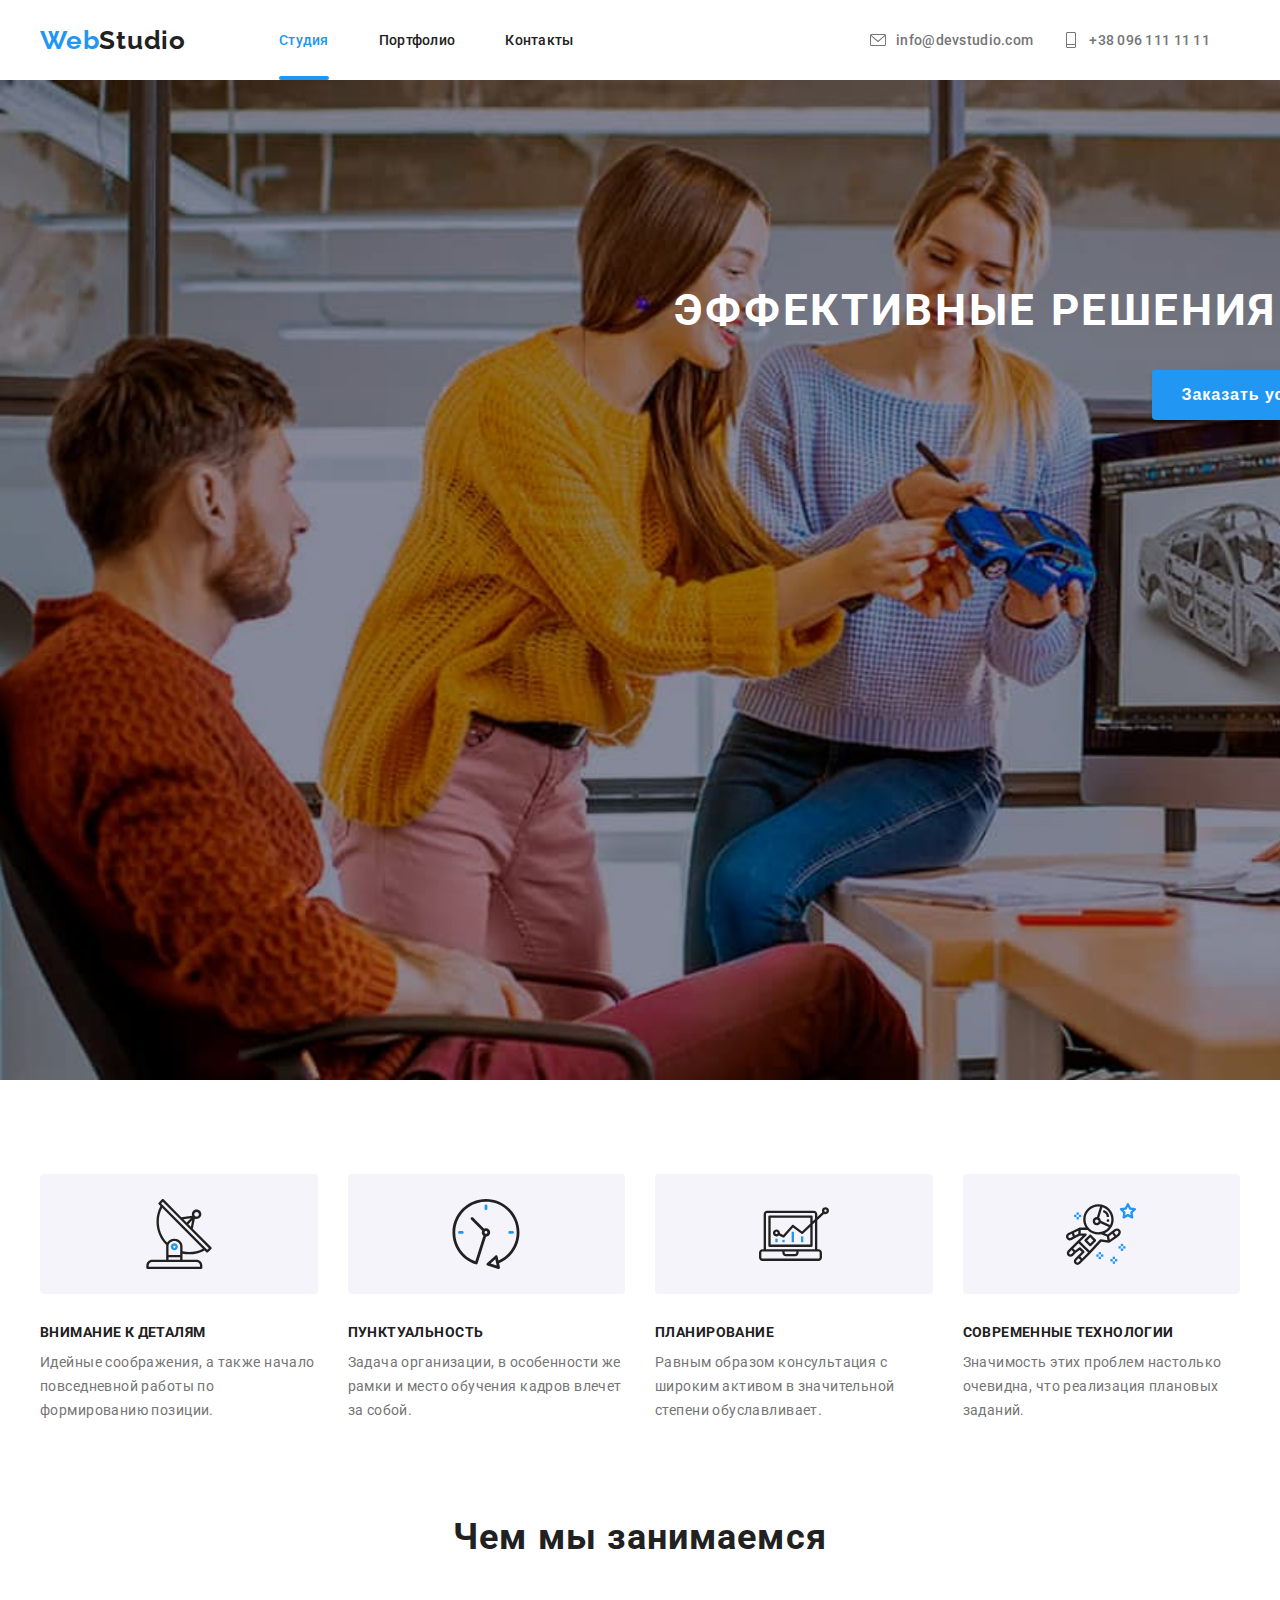
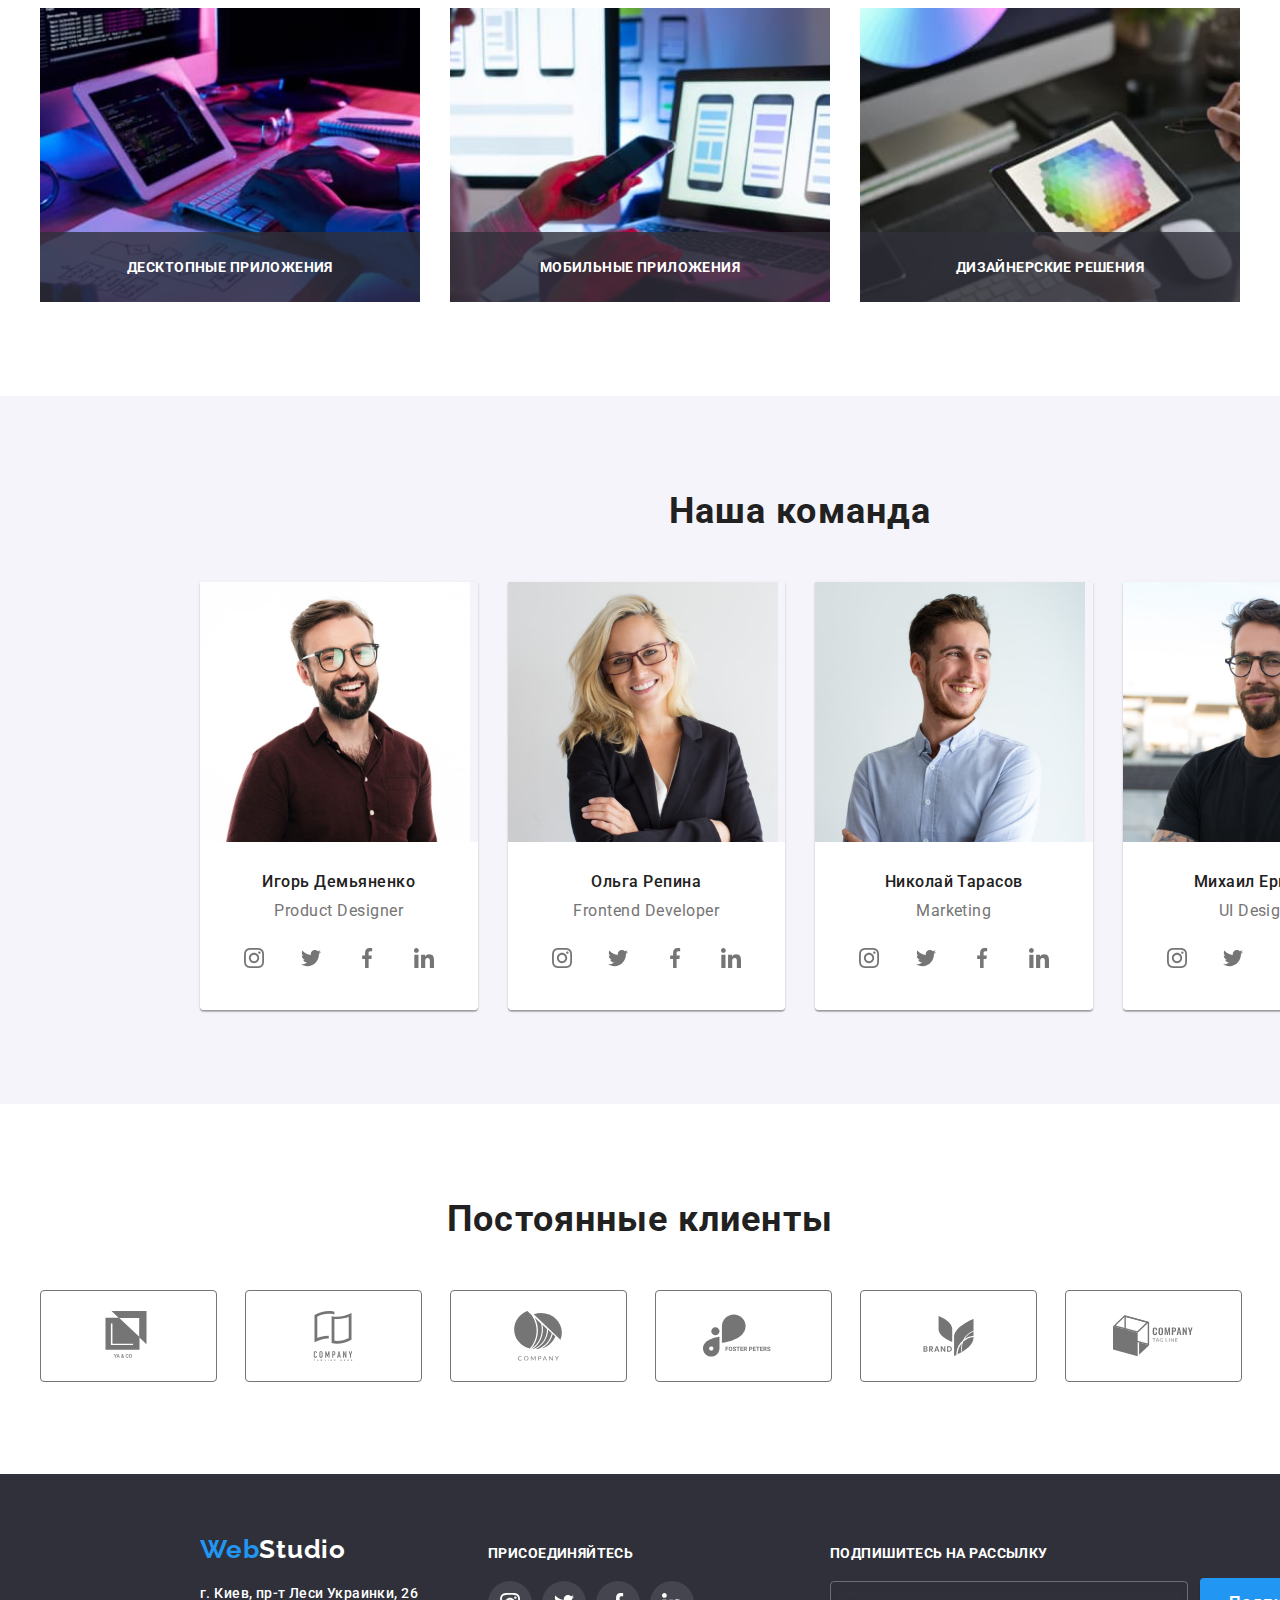
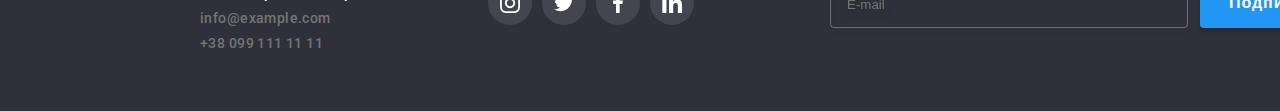
==== index.html @ b9c1fa86 "base" ====
<!DOCTYPE html>
<html lang="en">

<head>
    <meta charset="UTF-8">
    <meta name="viewport" content="width=device-width, initial-scale=1.0">
    <link rel="stylesheet" href="https://cdnjs.cloudflare.com/ajax/libs/modern-normalize/1.0.0/modern-normalize.min.css"
        integrity="sha512-ISS7cAi1PEhQ8jnbJpJZMd29NlhNj4AWYyLOSp2CE/CsHxTCu+r+t0D2yoJudVrd0/8fTVPUVDzY5Tvli75u/g=="
        crossorigin="anonymous" />
    <link
        href="https://fonts.googleapis.com/css2?family=Raleway:wght@700&family=Roboto:wght@300;400;500;700&display=swap"
        rel="stylesheet">
    <link rel="stylesheet" href="./src/css/style.css">
    <title>WebStudio</title>
</head>

<body>

    <header>
        <div class="container">
            <nav class="navigation">
                <a href="index.html" class="logo"> <span>Web</span>Studio</a>
                <ul class="link-list">
                    <li><a href="index.html" class="item active">Студия</a></li>
                    <li><a href="portfolio.html" class="item">Портфолио</a></li>
                    <li><a href="" class="item">Контакты</a></li>
                </ul>
            </nav>
            <address>
                <ul class="contact-link">
                    <li><a href="mailto:info@devstudio.com" class="item">
                            <svg class="icon">
                                <use href="./src/img/icons/sprite.svg#icon-envelope"></use>
                            </svg>
                            info@devstudio.com
                        </a></li>
                    <li><a href="tel:+380961111111" class="item">
                            <svg class="icon">
                                <use href="./src/img/icons/sprite.svg#icon-phone"></use>
                            </svg>
                            +38 096 111 11 11
                        </a></li>
                </ul>
            </address>
        </div>
    </header>

    <main>
        <section class="hero">
            <div class="container">
                <h1 class="hero-title">Эффективные решения для вашего бизнеса</h1>
                <button class="hero-link" data-modal-open>Заказать услугу</button>
            </div>
        </section>

        <section class="advantage">
            <div class="container">
                <h2 class="visually-hidden" >Наши преимущества</h2>
                <ul class="advantage-list">
                    <li class="advantage-item">
                        <div class="svg-bg">
                            <svg class="icon" width="70" height="70" aria-label="антенна">
                                <use href="./src/img/icons/sprite.svg#icon-satelite"></use>
                            </svg>
                        </div>
                        <h3>Внимание к деталям</h3>
                        <p>Идейные соображения, а также начало повседневной работы по формированию позиции.</p>
                    </li>
                    <li class="advantage-item">
                        <div class="svg-bg">
                            <svg class="icon" width="70" height="70" aria-label="часы">
                                <use href="./src/img/icons/sprite.svg#icon-clock"></use>
                            </svg>
                        </div>
                        <h3>Пунктуальность</h3>
                        <p>Задача организации, в особенности же рамки и место обучения кадров влечет за собой.</p>
                    </li>
                    <li class="advantage-item">
                        <div class="svg-bg">
                            <svg class="icon" width="70" height="70" aria-label="диаграмма">
                                <use href="./src/img/icons/sprite.svg#icon-diagram"></use>
                            </svg>
                        </div>
                        <h3>Планирование</h3>
                        <p>Равным образом консультация с широким активом в значительной степени обуславливает.</p>
                    </li>
                    <li class="advantage-item">
                        <div class="svg-bg">
                            <svg class="icon" width="70" height="70" aria-label="астронавт">
                                <use href="./src/img/icons/sprite.svg#icon-astronaut"></use>
                            </svg>
                        </div>
                        <h3>Современные технологии</h3>
                        <p>Значимость этих проблем настолько очевидна, что реализация плановых заданий.</p>
                    </li>
                </ul>
            </div>


        </section>


        <section class="activity">
            <div class="container">
                <h2 class="title">Чем мы занимаемся</h2>
                <ul class="activity-list">
                    <li class="card-wrapper">
                        <h3 class="activity-text">Десктопные приложения</h3>
                    </li>
                    <li class="card-wrapper">
                        <h3 class="activity-text">Мобильные приложения</h3>
                    </li>
                    <li class="card-wrapper">
                        <h3 class="activity-text">Дизайнерские решения</h3>
                    </li>
                </ul>
            </div>
        </section>

        <section class="team">
            <div class="container">
                <h2 class="title">Наша команда</h2>
                <ul class="team-list">
                    <li class="team-item">
                        <img src="./src/img/images/igor.jpg" alt="Фото Игоря">
                        <div class="team-wrapper">
                            <h3 class="team-member">Игорь Демьяненко</h3>
                            <p class="team-descr">Product Designer</p>
                            <ul class="team-social">
                                <li>
                                    <a href="" class="social-links">
                                        <svg class="icon" width="20" height="20" aria-label="instagram">
                                            <use href="./src/img/icons/sprite.svg#icon-instagram"></use>
                                        </svg>
                                    </a>
                                </li>
                                <li>
                                    <a href="" class="social-links">
                                        <svg class="icon" width="20" height="20" aria-label="twitter">
                                            <use href="./src/img/icons/sprite.svg#icon-twitter"></use>
                                        </svg>
                                    </a>
                                </li>
                                <li>
                                    <a href="" class="social-links">
                                        <svg class="icon" width="20" height="20" aria-label="facebook">
                                            <use href="./src/img/icons/sprite.svg#icon-facebook"></use>
                                        </svg>
                                    </a>
                                </li>
                                <li>
                                    <a href="" class="social-links">
                                        <svg class="icon" width="20" height="20" aria-label="linkedin">
                                            <use href="./src/img/icons/sprite.svg#icon-linkedin"></use>
                                        </svg>
                                    </a>
                                </li>
                            </ul>
                        </div>
                    </li>
                    <li class="team-item">
                        <img src="./src/img/images/olga.jpg" alt="Фото Ольги">
                        <div class="team-wrapper">
                            <h3 class="team-member">Ольга Репина</h3>
                            <p class="team-descr">Frontend Developer</p>
                            <ul class="team-social">
                                <li>
                                    <a href="" class="social-links">
                                        <svg class="icon" width="20" height="20" aria-label="instagram">
                                            <use href="./src/img/icons/sprite.svg#icon-instagram"></use>
                                        </svg>
                                    </a>
                                </li>
                                <li>
                                    <a href="" class="social-links">
                                        <svg class="icon" width="20" height="20" aria-label="twitter">
                                            <use href="./src/img/icons/sprite.svg#icon-twitter"></use>
                                        </svg>
                                    </a>
                                </li>
                                <li>
                                    <a href="" class="social-links">
                                        <svg class="icon" width="20" height="20" aria-label="facebook">
                                            <use href="./src/img/icons/sprite.svg#icon-facebook"></use>
                                        </svg>
                                    </a>
                                </li>
                                <li>
                                    <a href="" class="social-links">
                                        <svg class="icon" width="20" height="20" aria-label="linkedin">
                                            <use href="./src/img/icons/sprite.svg#icon-linkedin"></use>
                                        </svg>
                                    </a>
                                </li>
                            </ul>
                        </div>
                    </li>
                    <li class="team-item">
                        <img src="./src/img/images/nikola.jpg" alt="Фото Николая">
                        <div class="team-wrapper">
                            <h3 class="team-member">Николай Тарасов</h3>
                            <p class="team-descr">Marketing</p>
                            <ul class="team-social">
                                <li>
                                    <a href="" class="social-links">
                                        <svg class="icon" width="20" height="20" aria-label="instagram">
                                            <use href="./src/img/icons/sprite.svg#icon-instagram"></use>
                                        </svg>
                                    </a>
                                </li>
                                <li>
                                    <a href="" class="social-links">
                                        <svg class="icon" width="20" height="20" aria-label="twitter">
                                            <use href="./src/img/icons/sprite.svg#icon-twitter"></use>
                                        </svg>
                                    </a>
                                </li>
                                <li>
                                    <a href="" class="social-links">
                                        <svg class="icon" width="20" height="20" aria-label="facebook">
                                            <use href="./src/img/icons/sprite.svg#icon-facebook"></use>
                                        </svg>
                                    </a>
                                </li>
                                <li>
                                    <a href="" class="social-links">
                                        <svg class="icon" width="20" height="20" aria-label="linkedin">
                                            <use href="./src/img/icons/sprite.svg#icon-linkedin"></use>
                                        </svg>
                                    </a>
                                </li>
                            </ul>
                        </div>
                    </li>
                    <li class="team-item">
                        <img src="./src/img/images/michael.jpg" alt="Фото Михаила">
                        <div class="team-wrapper">
                            <h3 class="team-member">Михаил Ермаков</h3>
                            <p class="team-descr">UI Designer</p>
                            <ul class="team-social">
                                <li>
                                    <a href="" class="social-links">
                                        <svg class="icon" width="20" height="20" aria-label="instagram">
                                            <use href="./src/img/icons/sprite.svg#icon-instagram"></use>
                                        </svg>
                                    </a>
                                </li>
                                <li>
                                    <a href="" class="social-links">
                                        <svg class="icon" width="20" height="20" aria-label="twitter">
                                            <use href="./src/img/icons/sprite.svg#icon-twitter"></use>
                                        </svg>
                                    </a>
                                </li>
                                <li>
                                    <a href="" class="social-links">
                                        <svg class="icon" width="20" height="20" aria-label="facebook">
                                            <use href="./src/img/icons/sprite.svg#icon-facebook"></use>
                                        </svg>
                                    </a>
                                </li>
                                <li>
                                    <a href="" class="social-links">
                                        <svg class="icon" width="20" height="20" aria-label="linkedin">
                                            <use href="./src/img/icons/sprite.svg#icon-linkedin"></use>
                                        </svg>
                                    </a>
                                </li>
                            </ul>
                        </div>
                    </li>
                </ul>
            </div>
        </section>

        <section class="clients">
            <div class="container">
                <h2 class="title">Постоянные клиенты</h2>
                <ul class="clients-list">
                    <li class="clients-wrapper">
                        <a href="" class="clients-link">
                            <svg class="clients-icon" width="50" height="50" aria-label="client 1">
                                <use href="./src/img/icons/sprite.svg#icon-com1log"></use>
                            </svg>
                        </a>
                    </li>
                    <li class="clients-wrapper">
                        <a href="" class="clients-link">
                            <svg class="clients-icon" width="50" height="50" aria-label="client 2">
                                <use href="./src/img/icons/sprite.svg#icon-com2log"></use>
                            </svg>
                        </a>
                    </li>
                    <li class="clients-wrapper">
                        <a href="" class="clients-link">
                            <svg class="clients-icon" width="50" height="50" aria-label="client 3">
                                <use href="./src/img/icons/sprite.svg#icon-com3log"></use>
                            </svg>
                        </a>
                    </li>
                    <li class="clients-wrapper">
                        <a href="" class="clients-link">
                            <svg class="clients-icon" width="80" height="80" aria-label="client 4">
                                <use href="./src/img/icons/sprite.svg#icon-com4log"></use>
                            </svg>
                        </a>
                    </li>
                    <li class="clients-wrapper">
                        <a href="" class="clients-link">
                            <svg class="clients-icon" width="59" height="50" aria-label="client 5">
                                <use href="./src/img/icons/sprite.svg#icon-com5log"></use>
                            </svg>
                        </a>
                    </li>
                    <li class="clients-wrapper">
                        <a href="" class="clients-link">
                            <svg class="clients-icon" width="88" height="80" aria-label="client 6">
                                <use href="./src/img/icons/sprite.svg#icon-com6log"></use>
                            </svg>
                        </a>
                    </li>
                </ul>
            </div>
        </section>
    </main>

    <footer>
        <div class="container">
            <div class="address-wrapper">
                <a href="" class="logo"> <span>Web</span>Studio</a>
                <address>
                    <a href="" class="contacts">г. Киев, пр-т Леси Украинки, 26</a>
                    <a href="mailto:info@example.com" class="contacts">info@example.com</a>
                    <a href="tel:+380991111111" class="contacts">+38 099 111 11 11</a>
                </address>
            </div>

            <div class="social-wrapper">
                <p class="social-text">присоединяйтесь</p>
                <ul class="footer-links">
                    <li>
                        <a href="" class="social-links">
                            <svg class="icon" width="20" height="20" aria-label="instagram">
                                <use href="./src/img/icons/sprite.svg#icon-instagram"></use>
                            </svg>
                        </a>
                    </li>
                    <li>
                        <a href="" class="social-links">
                            <svg class="icon" width="20" height="20" aria-label="twitter">
                                <use href="./src/img/icons/sprite.svg#icon-twitter"></use>
                            </svg>
                        </a>
                    </li>
                    <li>
                        <a href="" class="social-links">
                            <svg class="icon" width="20" height="20" aria-label="facebook">
                                <use href="./src/img/icons/sprite.svg#icon-facebook"></use>
                            </svg>
                        </a>
                    </li>
                    <li>
                        <a href="" class="social-links">
                            <svg class="icon" width="20" height="20" aria-label="linkedin">
                                <use href="./src/img/icons/sprite.svg#icon-linkedin"></use>
                            </svg>
                        </a>
                    </li>
                </ul>
            </div>

            <form class="form">
                <div class="mail-wrapper">
                    <label for="mail" class="form-label">Подпишитесь на рассылку</label>
                    <input type="email" id="mail" placeholder="E-mail" class="form-input">
                </div>

                <button type="submit" class="form-btn">
                    Подписаться
                    <svg class="form-icon" width="24" height="24">
                        <use href="./src/img/icons/sprite.svg#icon-sendmail"></use>
                    </svg>
                </button>
            </form>

        </div>
    </footer>

    <div class="backdrop is-hidden" data-modal>
        <div class="modal">

            <button class="modal-btn" data-modal-close>
                <svg class="modal-icon" width="11" height="11">
                    <use href="./src/img/icons/sprite.svg#icon-modal-exit"></use>
                </svg>
            </button>

            <form class="modal-form">
                <p><b>Оставьте свои данные, мы вам перезвоним</b></p>
                <div class="modal-item-wrapper">
                    <label for="name" class="modal-label">Имя</label>
                    <input type="text" name="name" id="name" class="modal-input">
                    <svg class="input-icon" width="15" height="15">
                        <use href="./src/img/icons/sprite.svg#icon-person"></use>
                    </svg>
                </div>
                <div class="modal-item-wrapper">
                    <label for="phone" class="modal-label">Телефон</label>
                    <input type="tel" name="phone-number" id="phone" class="modal-input">
                    <svg class="input-icon" width="15" height="15">
                        <use href="./src/img/icons/sprite.svg#icon-phone"></use>
                    </svg>
                </div>
                <div class="modal-item-wrapper">
                    <label for="modalmail" class="modal-label">Почта</label>
                    <input type="email" name="user-mail" id="modalmail" class="modal-input">
                    <svg class="input-icon" width="15" height="15">
                        <use href="./src/img/icons/sprite.svg#icon-email"></use>
                    </svg>
                </div>
                <div class="modal-item-wrapper">
                    <label for="comments" class="modal-label">Комментарий</label>
                    <textarea name="comment" id="comments" rows="5" placeholder="Введите текст" class="modal-text-aria"></textarea>
                </div>
                <div class="checkbox">  
                    <label " class="checkbox-label">
                        <input class="box-hidden" type="checkbox" name="policy-check">
                        <span class="checkbox-icon"></span>
                        <span>Соглашаюсь с рассылкой и принимаю</span> 
                    </label>
                    <a href="" class="checkbox-link"> Условия договора</a>
                </div>
                    
                <button class="modal-submit">Отправить</button>
            </form>

        </div>
    </div>

    <script src="./src/js/modal.js"></script>
</body>

</html>
---- src/css/style.css ----
:root {
    --main-color: #757575;
    --secondary-color: #212121;
    --hover-color: #2196F3;
    --white-color: #FFFFFF;
    --bg-grey: #F5F4FA;
}

body {
    font-family: 'Roboto', sans-serif;
}

*,
*::before,
*::after {
  margin: 0;
  padding: 0;
}

ul {
    list-style: none;
}

img {
    display: block;
}

a {
    display: block;
    text-decoration: none;
    font-weight: 500;
    font-size: 14px;
    line-height: 16px;
    letter-spacing: 0.02em;
    color: #212121;
    transition: 250ms cubic-bezier(0.4, 0, 0.2, 1);   
    
}

.visually-hidden {
    position: absolute;
    width: 1px;
    height: 1px;
    margin: -1px;
    border: 0;
    padding: 0;
    clip: rect(0 0 0 0);
    overflow: hidden;
}

.container {
    width: 1200px;
    padding: 0 15px;
    margin: 0 auto;
}

.title {
    margin-bottom: 50px;
    font-weight: 700;
    font-size: 36px;
    line-height: 42px;
    text-align: center;
    letter-spacing: 0.03em;
    color: var(--secondary-color)
}

.btn {
    padding: 6px 22px;
    background: #F5F4FA;
    border-radius: 4px;
    font-weight: 500;
    font-size: 16px;
    line-height: 26px;
    text-align: center;
    letter-spacing: 0.03em;
    color: var(--secondary-color);
    border: none;
    cursor: pointer;
    transition: 250ms cubic-bezier(0.4, 0, 0.2, 1);   

}

.btn:hover,
.btn:focus {
    background: var(--hover-color);
    box-shadow: 0px 3px 1px rgba(0, 0, 0, 0.1), 0px 1px 2px rgba(0, 0, 0, 0.08), 0px 2px 2px rgba(0, 0, 0, 0.12);
    color: var(--white-color);
}

/* social links buttons------------------------------------------------ */

.social-links {
    display: flex;
    align-items: center;
    justify-content: center;
    width: 44px;
    height: 44px;
    border-radius: 50%;
    transition: 250ms cubic-bezier(0.4, 0, 0.2, 1);   
}

.icon {
    fill: var(--main-color);
}

.social-links:hover,
.social-links:focus {
    background-color: var(--hover-color);
}

.social-links:hover .icon,
.social-links:focus .icon {
    fill: var(--white-color);
}

/* social links buttons------------------------------------------------ */


/* header--------------------------------------------- */

header .container {
    display: flex;
    align-items: center;
}

.navigation {
    display: flex;
    align-items: center;
}

.logo  {
    margin-right: 93px;

    font-family: Raleway;
    font-style: normal;
    font-weight: 700;
    font-size: 26px;
    line-height: 31px;
    letter-spacing: 0.03em;
    color: var(--secondary-color)
}

.logo span {
    color: var(--hover-color)
}

/* ссылки в навигации-------------------- */
.link-list {
    display: flex;
}

.active {
    color: var(--hover-color);
}

.active::before {
    content: "";
    position: absolute;
    bottom: 0;
    width: 100%;
    height: 4px;
    background-color: var(--hover-color);
    border-radius: 2px;
}

.link-list li {
    position: relative;
    margin-right: 50px;
}

.link-list li:nth-child(3) {
    margin-right: 0;
}

header .item {
   padding: 32px 0; 
}

/* почта и телефон_______________________ */
address {
    display: flex;
    margin-left: auto;
    font-style: normal;
}

.contact-link {
    margin: 0;
    display: flex;
}

.contact-link a {
    display: inline-flex;
}


.contact-link .item {
    margin-right: 30px;
    color: var(--main-color);
}

.contact-link .item:hover,
.contact-link .item:focus,
.link-list .item:hover,
.link-list .item:focus {
    color: var(--hover-color);
}

.contact-link .icon {
    margin-right: 10px;
    width: 16px;
    height: 16px;
    fill: currentColor;
}

/* Hero section ---------------------------------------- */

.hero .container {
    padding: 200px 452px;
    width: 1600px;
    height: 600px;
    background-image: url('../img/images/herobg.jpg');
    background-position: center;
    background-size: cover;
}

.hero-title {
    margin: 0;
    margin-bottom: 30px;

    font-weight: 700;
    font-size: 44px;
    line-height: 60px;
    text-align: center;
    letter-spacing: 0.06em;
    text-transform: uppercase;
    color: var(--white-color)
}

.hero-link {
    display: block;
    width: 200px;
    height: 50px;
    margin: 0 auto;
    
    padding: 10px 0;
    background: var(--hover-color);
    box-shadow: 0px 4px 4px rgba(0, 0, 0, 0.15);
    border-radius: 4px;
    border: none;

    font-weight: 700;
    font-size: 16px;
    line-height: 30px;
    letter-spacing: 0.06em;
    color: var(--white-color);
    text-align: center;
    cursor: pointer;
}


/* Advantage section_------------------------------- */

.advantage {
    padding: 94px 0;
}

.advantage-list {
    display: flex;
    align-items: center;
    flex-wrap: wrap;
}

.advantage-item {
    width: calc((100% - 90px) / 4);
    margin-right: 30px;
}

.advantage-item:nth-child(4) {
    margin-right: 0;
}

.svg-bg {
    display: flex;
    align-items: center;
    justify-content: center;
    margin-bottom: 30px;

    height: 120px;
    background-color: var(--bg-grey);
    border-radius: 4px;
}

.advantage-item h3 {
    margin-bottom: 10px;

    font-weight: 700;
    font-size: 14px;
    line-height: 16px;
    letter-spacing: 0.03em;
    text-transform: uppercase;
    color: var(--secondary-color)
}

.advantage-item p {
    font-weight: 400;
    font-size: 14px;
    line-height: 24px;
    letter-spacing: 0.03em;
    color: var(--main-color)
}

/* activity section -------------------------------------- */

.activity {
    padding-bottom: 94px;
}

.activity-list {
    display: flex;
    align-items: center;
}

.card-wrapper {
    position: relative;
    width: calc((100% - 60px) / 3);
    height: 294px;
    margin-right: 30px;
}


.card-wrapper:nth-child(1) {
    height: 294px;
    background-image: url("../img/images/desctop.jpg");
    background-size: cover;
    background-repeat: no-repeat;
}

.card-wrapper:nth-child(2) {
    height: 294px;
    background-image: url("../img/images/mobile.jpg");
    background-size: cover;
    background-repeat: no-repeat;
}

.card-wrapper:nth-child(3) {
    height: 294px;
    background-image: url("../img/images/design.jpg");
    background-size: cover;
    background-repeat: no-repeat;
    margin-right: 0;
}

.activity-text {
    position: absolute;
    padding: 27px 0;
    width: 100%;
    bottom: 0;

    font-weight: 700;
    font-size: 14px;
    line-height: 16px;
    text-align: center;
    letter-spacing: 0.03em;
    text-transform: uppercase;
    color: var(--white-color);
    background-color: rgba(47, 48, 58, 0.8);
}


/* Team section -------------------------------------------- */

.team {
    background-color: var(--bg-grey);
    padding: 94px 0;
    width: 1600px;
    margin: 0 auto;
}

.team-list {
    display: flex;
    align-items: center;
}

.team-item {
    width: calc((100% - 90px) / 4);
    margin-right: 30px;

    box-shadow: 0px 1px 3px rgba(0, 0, 0, 0.12), 0px 1px 1px rgba(0, 0, 0, 0.14), 0px 2px 1px rgba(0, 0, 0, 0.2);
    border-radius: 0px 0px 4px 4px;
    overflow: hidden;
}

.team-item:nth-child(4) {
    margin-right: 0;
}

.team-item img {
    display: block;
    width: 270px;
    height: 260px;
}

.team-wrapper {
    padding: 30px 0;
    background-color: #fff;
}

.team-member {
    margin-bottom: 10px;
    font-weight: 500;
    font-size: 16px;
    line-height: 19px;
    text-align: center;
    letter-spacing: 0.03em;
    color: var(--secondary-color)
}

.team-descr {
    margin-bottom: 16px;
    font-weight: normal;
    font-size: 16px;
    line-height: 19px;
    text-align: center;
    letter-spacing: 0.03em;
    color: var(--main-color)
}

.team-social {
    display: flex;
    align-items: center;
    justify-content: space-between;
    padding: 0 32px;
}





/* Clients section ---------------------------------------- */

.clients {
    padding: 94px 0;
}

.clients-list {
    display: flex;
    align-items: center;
}

.clients-wrapper {
    margin-right: 30px;

    width: calc((100% - 150px) / 6);
    height: 90px;
}

.clients-link {
    display: flex;
    align-items: center;
    justify-content: center;
    width: 100%;
    height: 100%;
    border: 1px solid var(--main-color);
    border-radius: 4px;
    transition: 250ms cubic-bezier(0.4, 0, 0.2, 1);   
}

.clients-wrapper:nth-child(6) {
    margin-right: 0;
}

.clients-icon {
    transition: 250ms cubic-bezier(0.4, 0, 0.2, 1);   
    fill: var(--main-color);
}

/*  clients hover effects ----------------------------*/

.clients-link:hover .clients-icon,
.clients-link:focus .clients-icon {
    fill: var(--hover-color);
}

.clients-link:hover,
.clients-link:focus {
    border: 1px solid var(--hover-color);
}

/* footer ----------------------------------------- */

footer {
    width: 1600px;
    background-color: #2F303A;
    margin: 0 auto;
}
footer .container {
    display: flex;
    align-items: baseline;
    padding: 60px 15px;
}
.address-wrapper address {
    display: flex;
    flex-direction: column;
    margin-right: 70px;
}

footer .logo {
    display: block;
    margin-bottom: 20px;
    margin-right: 0;
    padding: 0;
    color: var(--white-color);
}

.contacts {
    letter-spacing: 0.03em;
    color: var(--main-color);
    margin-bottom: 9px;
}

.contacts:first-child {
    color: var(--white-color);
    margin-bottom: 9px;
}

.contacts:last-child {
    margin-bottom: 0;
}

.social-text{
    margin-bottom: 20px;
    font-weight: 700;
    font-size: 14px;
    line-height: 16px;
    letter-spacing: 0.03em;
    text-transform: uppercase;
    color: var(--white-color)
}

.footer-links {
    display: flex;
}

.footer-links li {
    margin-right: 10px;
}

.footer-links li:last-child {
    margin-right: 0;
}

.social-links {
    background: rgba(255, 255, 255, 0.1);
}

footer .icon {
    fill: var(--white-color);
}

.form {
    display: flex;
    align-items: flex-end;
    margin-left: auto;
/*     outline: 1px solid white; */
}

.mail-wrapper {
    display: flex;
    flex-direction: column;
    margin-right: 12px;
}

.form-label {
    margin-bottom: 20px;

    font-weight: 700;
    font-size: 14px;
    line-height: 16px;
    letter-spacing: 0.03em;
    text-transform: uppercase;
    color: var(--white-color)
}

.form-input {
    padding: 15px 16px;
    width: 358px;
    background-color: transparent;

    border: 1px solid rgba(255, 255, 255, 0.3);
    box-sizing: border-box;
    filter: drop-shadow(0px 4px 4px rgba(0, 0, 0, 0.15));
    border-radius: 4px;

    color: rgba(255, 255, 255, 0.6);
}

.form-btn {
    display: inline-flex;
    align-items: center;
    width: 200px;
    height: 50px;
    padding: 10px 29px;
    background: #2196F3;
    box-shadow: 0px 4px 4px rgba(0, 0, 0, 0.15);
    border-radius: 4px;
    border: none;

    font-weight: 700;
    font-size: 16px;
    line-height: 30px;
    text-align: center;
    letter-spacing: 0.06em;
    color: var(--white-color);
    cursor: pointer;
}

.form-icon {
    margin-left: 10px;
}




/* PORTFOLIO PAGE________________________________________________________________________________________________________________________________________*/

/* buttons---------------- */

.project {
    padding: 94px 0;
    width: 1600px;
    margin: 0 auto;
    border-top: 1px solid #ECECEC;
}

.project-filter {
    display: flex;
    align-items: center;
    justify-content: center;
    margin-bottom: 50px;
}

.project-filter li {
    margin-right: 8px;
}

/* project-list ------------------------------------------------------------------------------------ */

.project-list {
    display: flex;
    flex-wrap: wrap;
}

.project-item {
    width: calc((100% - 60px) / 3);
    margin-right: 30px;
    margin-bottom: 30px;
    transition: 250ms cubic-bezier(0.4, 0, 0.2, 1);   

} 

.project-item:nth-child(3n) {
    margin-right: 0;
} 

.project-item:nth-last-child(-n + 3) {
    margin-bottom: 0;
} 

.project-link {
    display: block;
    transition: 250ms cubic-bezier(0.4, 0, 0.2, 1);   
}

/* hover text----------------- */

.project-active {
    position: relative;
    overflow: hidden;
}

.project-active-text {
    position: absolute;
    display: flex;
    justify-content: center;
    align-items: center;
    transform: translateY(0%);
    height: 100%;
    padding: 0 24px;

    font-weight: 400;
    font-size: 18px;
    line-height: 28px;
    letter-spacing: 0.03em;
    color: #FFFFFF;

    background-color: rgba(33, 150, 243, 0.9);;


    transition: transform 250ms cubic-bezier(0.4, 0, 0.2, 1);   
}

.project-item:hover .project-active-text,
.project-link:focus .project-active-text {

    transform: translateY(-100%);   
}



/* hover text----------------- end */


.project-text {
    padding: 20px 24px;
    border-bottom: 1px solid #EEEEEE;
    border-right: 1px solid #EEEEEE;
    border-left: 1px solid #EEEEEE;


}

.project-text h3 {
    margin-bottom: 4px;

    font-weight: 700;
    font-size: 18px;
    line-height: 36px;
    letter-spacing: 0.06em;
    color: var(--secondary-color);
}

.project-text p {
    font-weight: 400;
    font-size: 16px;
    line-height: 30px;
    letter-spacing: 0.03em;
    color: var(--main-color);
}

.project-item:hover {
    box-shadow: 0px 1px 1px rgba(0, 0, 0, 0.12), 0px 4px 4px rgba(0, 0, 0, 0.06), 1px 4px 6px rgba(0, 0, 0, 0.16);
}



.project-link:focus .project-item {
    box-shadow: 0px 1px 1px rgba(0, 0, 0, 0.12), 0px 4px 4px rgba(0, 0, 0, 0.06), 1px 4px 6px rgba(0, 0, 0, 0.16);
}



/* BACKDROP IS HIDDEN --------------------------------- */

.backdrop {
    position: fixed;
    top: 0;
    left: 0;
    width: 100%;
    height: 100%;
    background-color: rgba(0, 0, 0, 0.2);
    
    opacity: 1;

    transition: opacity 250ms cubic-bezier(0.4, 0, 0.2, 1);
}

.backdrop.is-hidden {
    opacity: 0;
    pointer-events: none;
}

.backdrop.is-hidden .modal {
    transform: translate(-50%, -50%) scale(0);
}

.modal {
    position: absolute;
    top: 50%;
    left: 50%;
    transform: translate(-50%, -50%) scale(1);

    width: 528px;
    height: 581px;

    background-color: var(--white-color);
    box-shadow: 0px 1px 3px rgba(0, 0, 0, 0.12), 0px 1px 1px rgba(0, 0, 0, 0.14), 0px 2px 1px rgba(0, 0, 0, 0.2);
    border-radius: 4px;

    transition: transform 250ms cubic-bezier(0.4, 0, 0.2, 1);
}

.modal-btn {
    position: absolute;
    top: 8px;
    right: 8px;

    display: flex;
    justify-content: center;
    align-items: center;

    width: 30px;
    height: 30px;
    border-radius: 50%;
    background: var(--white-color);
    border: 1px solid rgba(0, 0, 0, 0.1);
    cursor: pointer; 
}

.modal-icon {
    display: block;
}

.modal-btn:hover .modal-icon,
.modal-btn:focus .modal-icon,
.modal-btn:active .modal-icon {
    fill: var(--hover-color);
}

.modal-form {
    padding: 40px;
}

.modal-form p {
    margin-bottom: 12px;

    font-weight: 700;
    font-size: 20px;
    line-height: 23px;
    text-align: center;
    letter-spacing: 0.03em;
    color: var(--secondary-color)
}

.modal-item-wrapper {
    position: relative;
    display: flex;
    flex-direction: column;
    margin-bottom: 10px;
}


.modal-label {
    margin-bottom: 4px;

    font-weight: 400;
    font-size: 12px;
    line-height: 14px;
    letter-spacing: 0.01em;
    color: var(--main-color); 
}

.modal-input {
    padding: 12px 40px;
    height: 40px;
    border: 1px solid rgba(33, 33, 33, 0.2);
    box-sizing: border-box;
    border-radius: 4px;

    font-size: 12px;

    transition: 250ms cubic-bezier(0.4, 0, 0.2, 1);
}

.input-icon {
    position: absolute;
    left: 15px;
    transform: translateY(30px);
    transition: 250ms cubic-bezier(0.4, 0, 0.2, 1);
}

.modal-input:focus {
    border: 1px solid var(--hover-color);
    outline: none;
}

.modal-input:focus + .input-icon {
    fill: var(--hover-color);
}

.modal-text-aria {
    margin-bottom: 10px;
    padding: 12px 16px;
    resize: none;
    border: 1px solid rgba(33, 33, 33, 0.2);
    box-sizing: border-box;
    border-radius: 4px;
    
    font-weight: 400;
    font-size: 12px;
    line-height: 14px;
    letter-spacing: 0.01em;

    transition: 250ms cubic-bezier(0.4, 0, 0.2, 1);
}

.modal-text-aria:focus {
    border: 1px solid var(--hover-color);
    outline: none;
}

.modal-text-aria::placeholder {
    color: rgba(117, 117, 117, 0.5);
}

.checkbox {
    display: flex;
    justify-content: center;
    align-items: center;
    margin-bottom: 30px;
}

.box-hidden {
    position: absolute;
    width: 1px;
    height: 1px;
    margin: -1px;
    border: 0;
    padding: 0;
    clip: rect(0 0 0 0);
    overflow: hidden;
}

.box-hidden:checked + .checkbox-icon {
    background-image: url(../img/icons/checkicon.svg);
    background-size: contain;
    background-position: center;
    background-color: var(--hover-color);
    border-color: var(--hover-color);
    fill: red;

}

.checkbox-icon {
    width: 16px;
    height: 15px;
    margin-right: 5px;
    border: 1px solid var(--secondary-color);
    border-radius: 3px;
}

.checkbox-label {
    display: flex;
    align-items: center;
    margin-right: 5px;
    font-weight: 400;
    font-size: 14px;
    line-height: 24px;
    letter-spacing: 0.03em;
    color: var(--main-color);
}

.checkbox-link {
    font-weight: 400;
    font-size: 14px;
    line-height: 24px;
    letter-spacing: 0.03em;
    color: var(--hover-color);
    text-decoration: underline;
}



.modal-submit {
    display: block;
    margin: 0 auto;
    padding: 10px 55px;
    background: var(--hover-color);
    box-shadow: 0px 4px 4px rgba(0, 0, 0, 0.15);
    border-radius: 4px;
    border: none;
    cursor: pointer;

    font-weight: 700;
    font-size: 16px;
    line-height: 30px;
    text-align: center;
    letter-spacing: 0.06em;
    color: #FFFFFF;
}
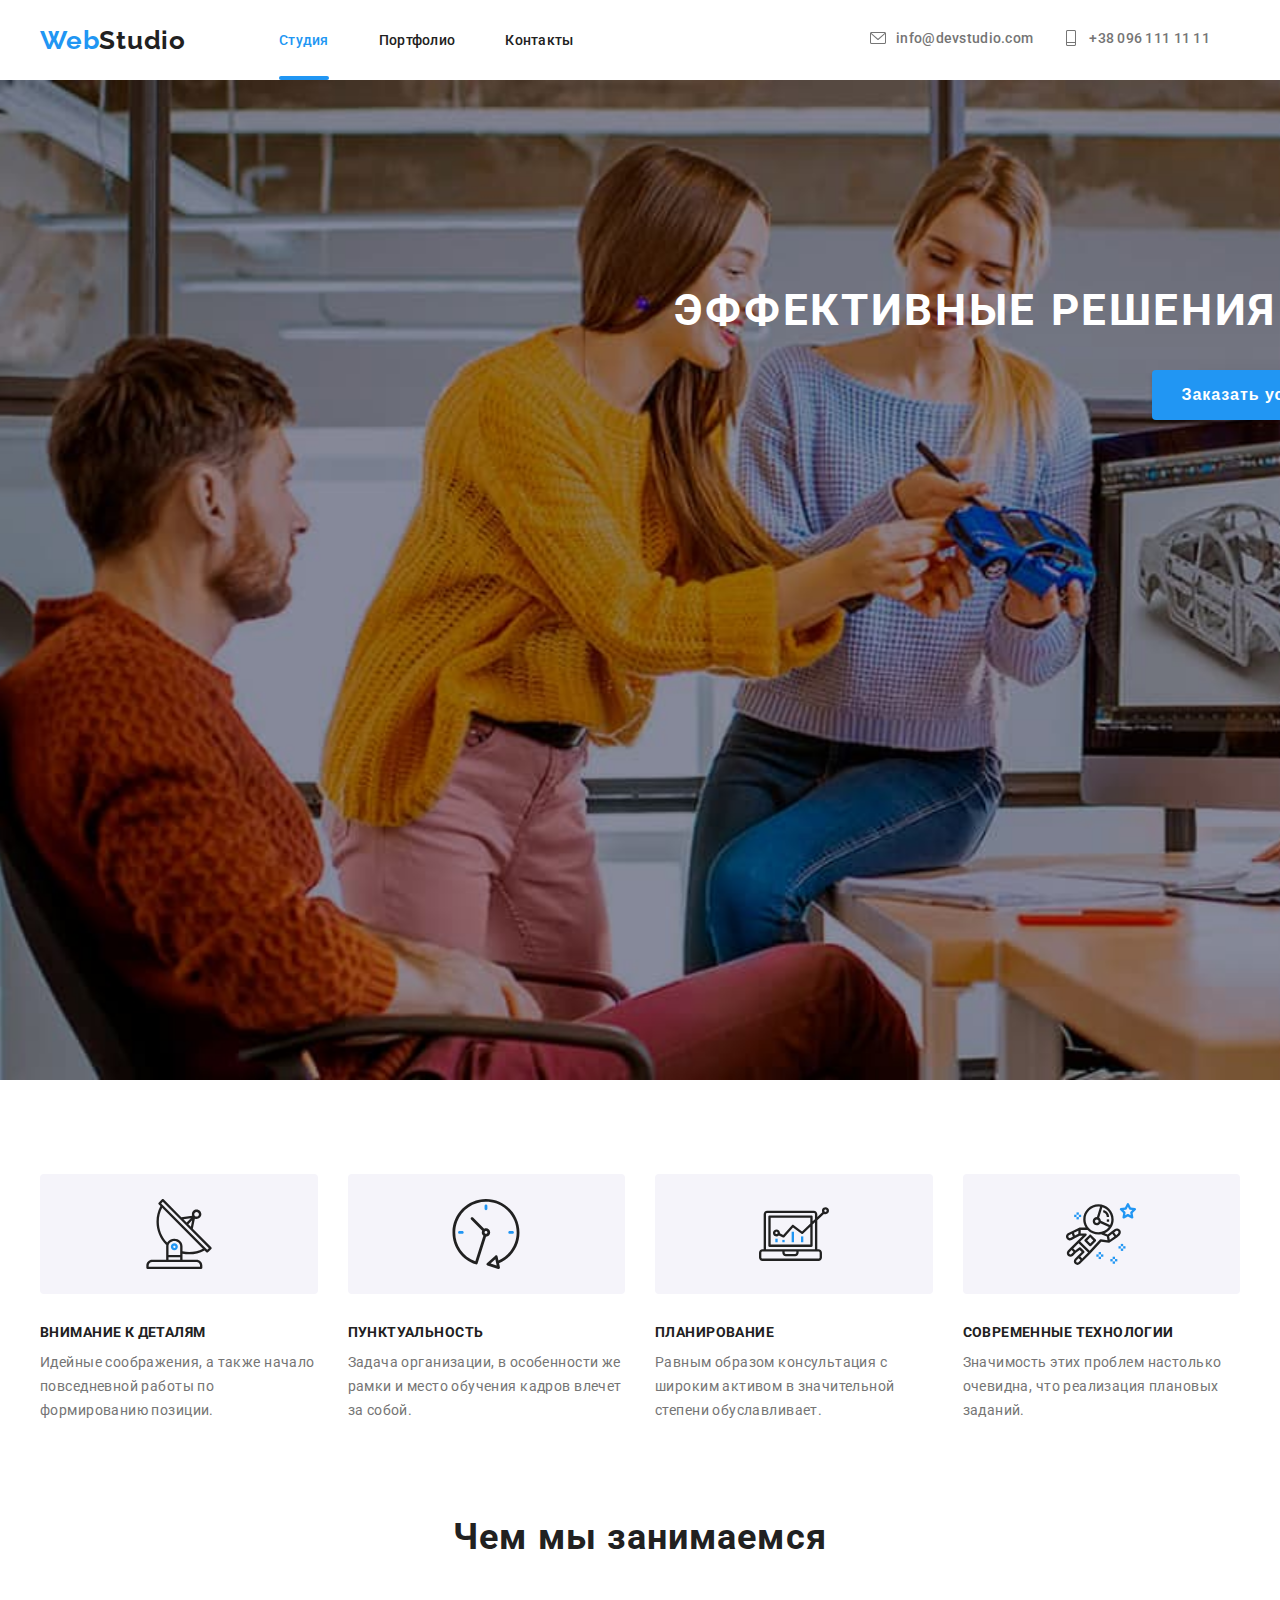
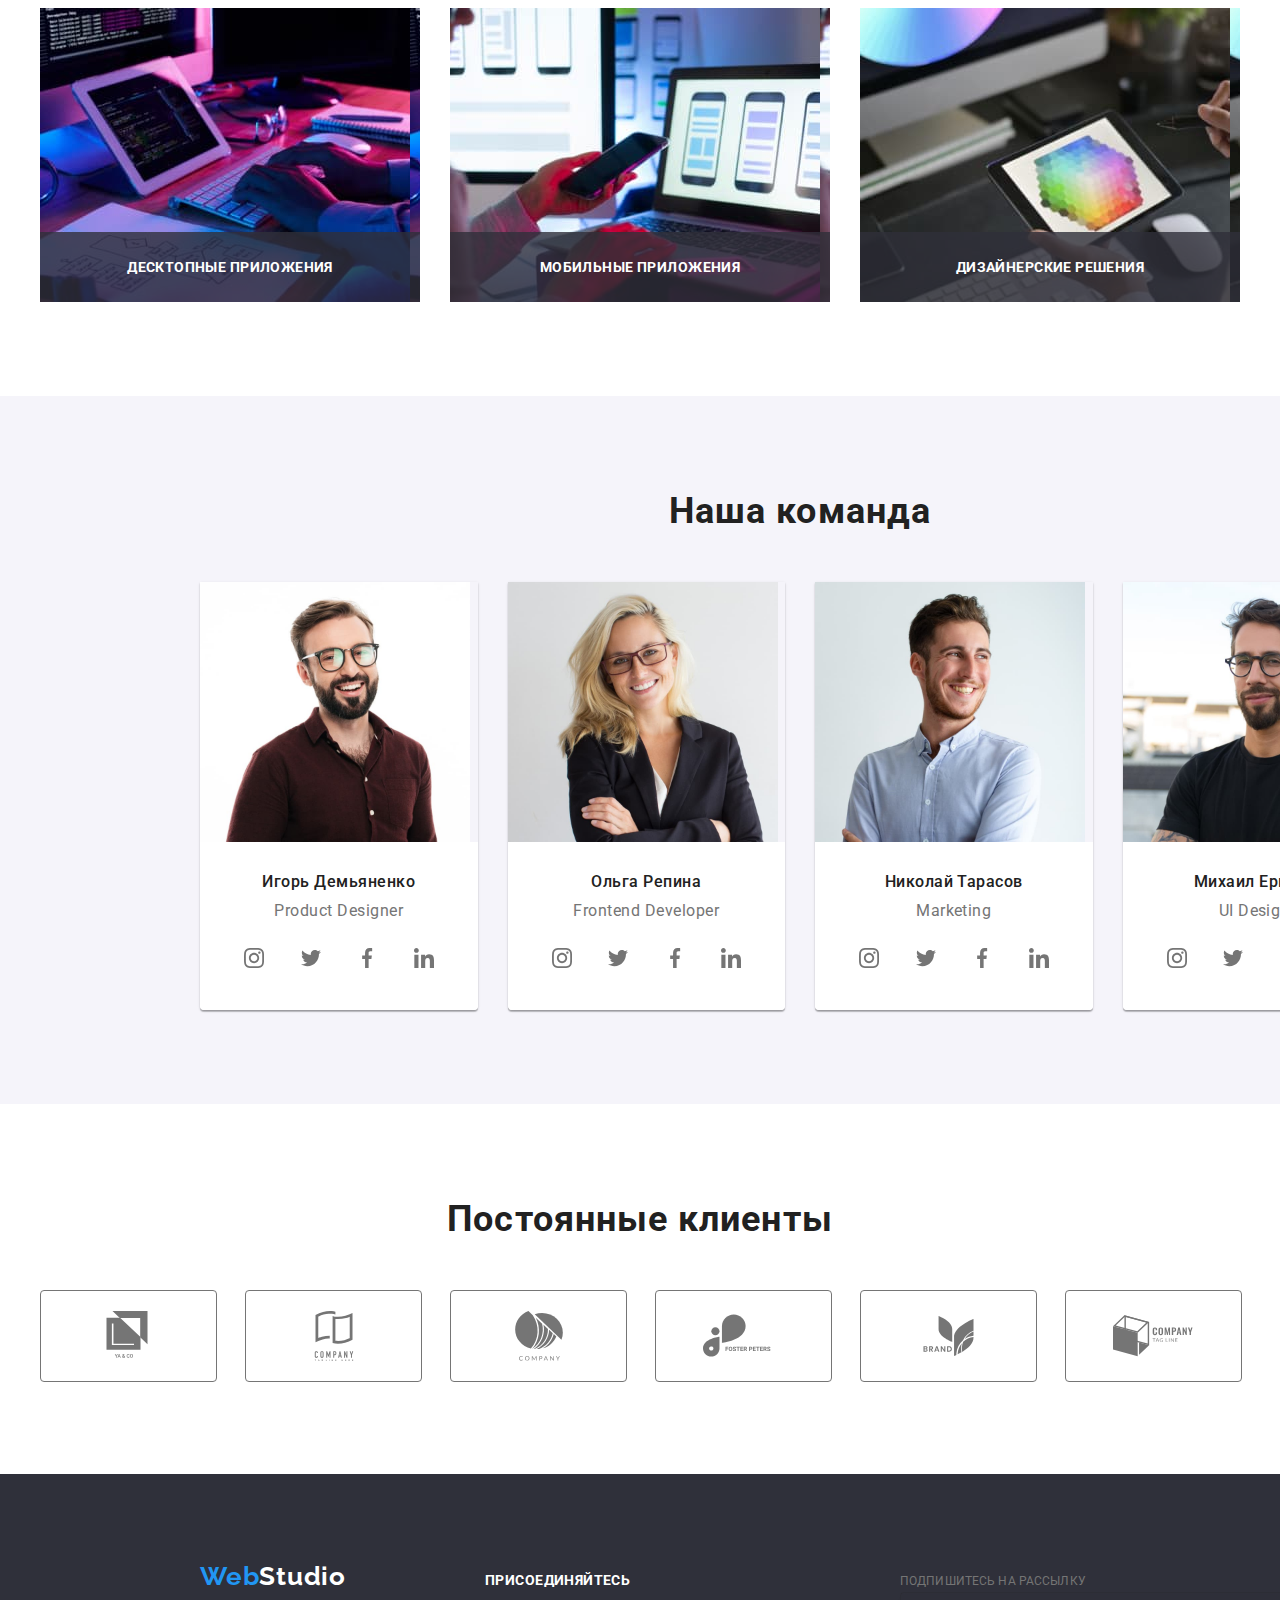
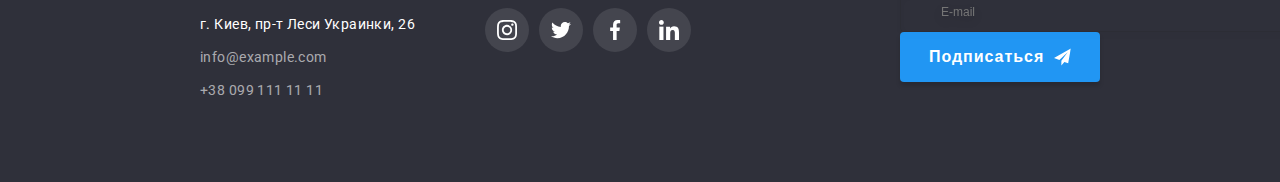
==== commit 4e12e00b: "backdrop problem" ====
--- a/index.html
+++ b/index.html
@@ -10,7 +10,7 @@
     <link
         href="https://fonts.googleapis.com/css2?family=Raleway:wght@700&family=Roboto:wght@300;400;500;700&display=swap"
         rel="stylesheet">
-    <link rel="stylesheet" href="./src/css/style.css">
+    <link rel="stylesheet" href="./src/css/main.min.css">
     <title>WebStudio</title>
 </head>
 
@@ -19,23 +19,23 @@
     <header>
         <div class="container">
             <nav class="navigation">
-                <a href="index.html" class="logo"> <span>Web</span>Studio</a>
-                <ul class="link-list">
-                    <li><a href="index.html" class="item active">Студия</a></li>
-                    <li><a href="portfolio.html" class="item">Портфолио</a></li>
-                    <li><a href="" class="item">Контакты</a></li>
+                <a href="index.html" class="navigation__logo"> <span>Web</span>Studio</a>
+                <ul class="navigation__link-list">
+                    <li><a href="index.html" class="navigation__item navigation__item_active">Студия</a></li>
+                    <li><a href="portfolio.html" class="navigation__item">Портфолио</a></li>
+                    <li><a href="" class="navigation__item">Контакты</a></li>
                 </ul>
             </nav>
             <address>
-                <ul class="contact-link">
-                    <li><a href="mailto:info@devstudio.com" class="item">
-                            <svg class="icon">
+                <ul class="contact-links">
+                    <li><a href="mailto:info@devstudio.com" class="contact-links__item">
+                            <svg class="contact-links__icon" width="16" height="16">
                                 <use href="./src/img/icons/sprite.svg#icon-envelope"></use>
                             </svg>
                             info@devstudio.com
                         </a></li>
-                    <li><a href="tel:+380961111111" class="item">
-                            <svg class="icon">
+                    <li><a href="tel:+380961111111" class="contact-links__item">
+                            <svg class="contact-links__icon" width="16" height="16">
                                 <use href="./src/img/icons/sprite.svg#icon-phone"></use>
                             </svg>
                             +38 096 111 11 11
@@ -48,50 +48,50 @@
     <main>
         <section class="hero">
             <div class="container">
-                <h1 class="hero-title">Эффективные решения для вашего бизнеса</h1>
-                <button class="hero-link" data-modal-open>Заказать услугу</button>
+                <h1 class="hero__title">Эффективные решения для вашего бизнеса</h1>
+                <button class="hero__btn" data-modal-open>Заказать услугу</button>
             </div>
         </section>
 
         <section class="advantage">
             <div class="container">
                 <h2 class="visually-hidden" >Наши преимущества</h2>
-                <ul class="advantage-list">
-                    <li class="advantage-item">
-                        <div class="svg-bg">
-                            <svg class="icon" width="70" height="70" aria-label="антенна">
+                <ul class="advantage__list">
+                    <li class="advantage__item">
+                        <div class="advantage__svg-bg">
+                            <svg class="advantage__icon" width="70" height="70" aria-label="антенна">
                                 <use href="./src/img/icons/sprite.svg#icon-satelite"></use>
                             </svg>
                         </div>
-                        <h3>Внимание к деталям</h3>
-                        <p>Идейные соображения, а также начало повседневной работы по формированию позиции.</p>
-                    </li>
-                    <li class="advantage-item">
-                        <div class="svg-bg">
-                            <svg class="icon" width="70" height="70" aria-label="часы">
+                        <h3 class="advantage__title">Внимание к деталям</h3>
+                        <p class="advantage__text">Идейные соображения, а также начало повседневной работы по формированию позиции.</p>
+                    </li>
+                    <li class="advantage__item">
+                        <div class="advantage__svg-bg">
+                            <svg class="advantage__icon" width="70" height="70" aria-label="часы">
                                 <use href="./src/img/icons/sprite.svg#icon-clock"></use>
                             </svg>
                         </div>
-                        <h3>Пунктуальность</h3>
-                        <p>Задача организации, в особенности же рамки и место обучения кадров влечет за собой.</p>
-                    </li>
-                    <li class="advantage-item">
-                        <div class="svg-bg">
-                            <svg class="icon" width="70" height="70" aria-label="диаграмма">
+                        <h3 class="advantage__title">Пунктуальность</h3>
+                        <p class="advantage__text">Задача организации, в особенности же рамки и место обучения кадров влечет за собой.</p>
+                    </li>
+                    <li class="advantage__item">
+                        <div class="advantage__svg-bg">
+                            <svg class="advantage__icon" width="70" height="70" aria-label="диаграмма">
                                 <use href="./src/img/icons/sprite.svg#icon-diagram"></use>
                             </svg>
                         </div>
-                        <h3>Планирование</h3>
-                        <p>Равным образом консультация с широким активом в значительной степени обуславливает.</p>
-                    </li>
-                    <li class="advantage-item">
-                        <div class="svg-bg">
-                            <svg class="icon" width="70" height="70" aria-label="астронавт">
+                        <h3 class="advantage__title">Планирование</h3>
+                        <p class="advantage__text">Равным образом консультация с широким активом в значительной степени обуславливает.</p>
+                    </li>
+                    <li class="advantage__item">
+                        <div class="advantage__svg-bg">
+                            <svg class="advantage__icon" width="70" height="70" aria-label="астронавт">
                                 <use href="./src/img/icons/sprite.svg#icon-astronaut"></use>
                             </svg>
                         </div>
-                        <h3>Современные технологии</h3>
-                        <p>Значимость этих проблем настолько очевидна, что реализация плановых заданий.</p>
+                        <h3 class="advantage__title">Современные технологии</h3>
+                        <p class="advantage__text">Значимость этих проблем настолько очевидна, что реализация плановых заданий.</p>
                     </li>
                 </ul>
             </div>
@@ -102,16 +102,16 @@
 
         <section class="activity">
             <div class="container">
-                <h2 class="title">Чем мы занимаемся</h2>
-                <ul class="activity-list">
-                    <li class="card-wrapper">
-                        <h3 class="activity-text">Десктопные приложения</h3>
-                    </li>
-                    <li class="card-wrapper">
-                        <h3 class="activity-text">Мобильные приложения</h3>
-                    </li>
-                    <li class="card-wrapper">
-                        <h3 class="activity-text">Дизайнерские решения</h3>
+                <h2 class="title activity__title">Чем мы занимаемся</h2>
+                <ul class="activity__list">
+                    <li class="activity__card-wrapper activity__card-wrapper_desctop">
+                        <h3 class="activity__text">Десктопные приложения</h3>
+                    </li>
+                    <li class="activity__card-wrapper activity__card-wrapper_mobile">
+                        <h3 class="activity__text">Мобильные приложения</h3>
+                    </li>
+                    <li class="activity__card-wrapper activity__card-wrapper_design">
+                        <h3 class="activity__text">Дизайнерские решения</h3>
                     </li>
                 </ul>
             </div>
@@ -119,38 +119,38 @@
 
         <section class="team">
             <div class="container">
-                <h2 class="title">Наша команда</h2>
-                <ul class="team-list">
-                    <li class="team-item">
-                        <img src="./src/img/images/igor.jpg" alt="Фото Игоря">
-                        <div class="team-wrapper">
-                            <h3 class="team-member">Игорь Демьяненко</h3>
-                            <p class="team-descr">Product Designer</p>
-                            <ul class="team-social">
-                                <li>
-                                    <a href="" class="social-links">
-                                        <svg class="icon" width="20" height="20" aria-label="instagram">
+                <h2 class="title team__title">Наша команда</h2>
+                <ul class="team__list">
+                    <li class="team__item">
+                        <img src="./src/img/images/igor.jpg" alt="Фото Игоря" width="270" height="260">
+                        <div class="team__wrapper">
+                            <h3 class="team__member">Игорь Демьяненко</h3>
+                            <p class="team__descr">Product Designer</p>
+                            <ul class="team__social">
+                                <li>
+                                    <a href="" class="team__social-links">
+                                        <svg class="team__icon" width="20" height="20" aria-label="instagram">
                                             <use href="./src/img/icons/sprite.svg#icon-instagram"></use>
                                         </svg>
                                     </a>
                                 </li>
                                 <li>
-                                    <a href="" class="social-links">
-                                        <svg class="icon" width="20" height="20" aria-label="twitter">
+                                    <a href="" class="team__social-links">
+                                        <svg class="team__icon" width="20" height="20" aria-label="twitter">
                                             <use href="./src/img/icons/sprite.svg#icon-twitter"></use>
                                         </svg>
                                     </a>
                                 </li>
                                 <li>
-                                    <a href="" class="social-links">
-                                        <svg class="icon" width="20" height="20" aria-label="facebook">
+                                    <a href="" class="team__social-links">
+                                        <svg class="team__icon" width="20" height="20" aria-label="facebook">
                                             <use href="./src/img/icons/sprite.svg#icon-facebook"></use>
                                         </svg>
                                     </a>
                                 </li>
                                 <li>
-                                    <a href="" class="social-links">
-                                        <svg class="icon" width="20" height="20" aria-label="linkedin">
+                                    <a href="" class="team__social-links">
+                                        <svg class="team__icon" width="20" height="20" aria-label="linkedin">
                                             <use href="./src/img/icons/sprite.svg#icon-linkedin"></use>
                                         </svg>
                                     </a>
@@ -158,36 +158,36 @@
                             </ul>
                         </div>
                     </li>
-                    <li class="team-item">
-                        <img src="./src/img/images/olga.jpg" alt="Фото Ольги">
-                        <div class="team-wrapper">
-                            <h3 class="team-member">Ольга Репина</h3>
-                            <p class="team-descr">Frontend Developer</p>
-                            <ul class="team-social">
-                                <li>
-                                    <a href="" class="social-links">
-                                        <svg class="icon" width="20" height="20" aria-label="instagram">
+                    <li class="team__item">
+                        <img src="./src/img/images/olga.jpg" alt="Фото Ольги" width="270" height="260">
+                        <div class="team__wrapper">
+                            <h3 class="team__member">Ольга Репина</h3>
+                            <p class="team__descr">Frontend Developer</p>
+                            <ul class="team__social">
+                                <li>
+                                    <a href="" class="team__social-links">
+                                        <svg class="team__icon" width="20" height="20" aria-label="instagram">
                                             <use href="./src/img/icons/sprite.svg#icon-instagram"></use>
                                         </svg>
                                     </a>
                                 </li>
                                 <li>
-                                    <a href="" class="social-links">
-                                        <svg class="icon" width="20" height="20" aria-label="twitter">
+                                    <a href="" class="team__social-links">
+                                        <svg class="team__icon" width="20" height="20" aria-label="twitter">
                                             <use href="./src/img/icons/sprite.svg#icon-twitter"></use>
                                         </svg>
                                     </a>
                                 </li>
                                 <li>
-                                    <a href="" class="social-links">
-                                        <svg class="icon" width="20" height="20" aria-label="facebook">
+                                    <a href="" class="team__social-links">
+                                        <svg class="team__icon" width="20" height="20" aria-label="facebook">
                                             <use href="./src/img/icons/sprite.svg#icon-facebook"></use>
                                         </svg>
                                     </a>
                                 </li>
                                 <li>
-                                    <a href="" class="social-links">
-                                        <svg class="icon" width="20" height="20" aria-label="linkedin">
+                                    <a href="" class="team__social-links">
+                                        <svg class="team__icon" width="20" height="20" aria-label="linkedin">
                                             <use href="./src/img/icons/sprite.svg#icon-linkedin"></use>
                                         </svg>
                                     </a>
@@ -195,36 +195,36 @@
                             </ul>
                         </div>
                     </li>
-                    <li class="team-item">
-                        <img src="./src/img/images/nikola.jpg" alt="Фото Николая">
-                        <div class="team-wrapper">
-                            <h3 class="team-member">Николай Тарасов</h3>
-                            <p class="team-descr">Marketing</p>
-                            <ul class="team-social">
-                                <li>
-                                    <a href="" class="social-links">
-                                        <svg class="icon" width="20" height="20" aria-label="instagram">
+                    <li class="team__item">
+                        <img src="./src/img/images/nikola.jpg" alt="Фото Николая" width="270" height="260">
+                        <div class="team__wrapper">
+                            <h3 class="team__member">Николай Тарасов</h3>
+                            <p class="team__descr">Marketing</p>
+                            <ul class="team__social">
+                                <li>
+                                    <a href="" class="team__social-links">
+                                        <svg class="team__icon" width="20" height="20" aria-label="instagram">
                                             <use href="./src/img/icons/sprite.svg#icon-instagram"></use>
                                         </svg>
                                     </a>
                                 </li>
                                 <li>
-                                    <a href="" class="social-links">
-                                        <svg class="icon" width="20" height="20" aria-label="twitter">
+                                    <a href="" class="team__social-links">
+                                        <svg class="team__icon" width="20" height="20" aria-label="twitter">
                                             <use href="./src/img/icons/sprite.svg#icon-twitter"></use>
                                         </svg>
                                     </a>
                                 </li>
                                 <li>
-                                    <a href="" class="social-links">
-                                        <svg class="icon" width="20" height="20" aria-label="facebook">
+                                    <a href="" class="team__social-links">
+                                        <svg class="team__icon" width="20" height="20" aria-label="facebook">
                                             <use href="./src/img/icons/sprite.svg#icon-facebook"></use>
                                         </svg>
                                     </a>
                                 </li>
                                 <li>
-                                    <a href="" class="social-links">
-                                        <svg class="icon" width="20" height="20" aria-label="linkedin">
+                                    <a href="" class="team__social-links">
+                                        <svg class="team__icon" width="20" height="20" aria-label="linkedin">
                                             <use href="./src/img/icons/sprite.svg#icon-linkedin"></use>
                                         </svg>
                                     </a>
@@ -232,36 +232,36 @@
                             </ul>
                         </div>
                     </li>
-                    <li class="team-item">
-                        <img src="./src/img/images/michael.jpg" alt="Фото Михаила">
-                        <div class="team-wrapper">
-                            <h3 class="team-member">Михаил Ермаков</h3>
-                            <p class="team-descr">UI Designer</p>
-                            <ul class="team-social">
-                                <li>
-                                    <a href="" class="social-links">
-                                        <svg class="icon" width="20" height="20" aria-label="instagram">
+                    <li class="team__item">
+                        <img src="./src/img/images/michael.jpg" alt="Фото Михаила" width="270" height="260">
+                        <div class="team__wrapper">
+                            <h3 class="team__member">Михаил Ермаков</h3>
+                            <p class="team__descr">UI Designer</p>
+                            <ul class="team__social">
+                                <li>
+                                    <a href="" class="team__social-links">
+                                        <svg class="team__icon" width="20" height="20" aria-label="instagram">
                                             <use href="./src/img/icons/sprite.svg#icon-instagram"></use>
                                         </svg>
                                     </a>
                                 </li>
                                 <li>
-                                    <a href="" class="social-links">
-                                        <svg class="icon" width="20" height="20" aria-label="twitter">
+                                    <a href="" class="team__social-links">
+                                        <svg class="team__icon" width="20" height="20" aria-label="twitter">
                                             <use href="./src/img/icons/sprite.svg#icon-twitter"></use>
                                         </svg>
                                     </a>
                                 </li>
                                 <li>
-                                    <a href="" class="social-links">
-                                        <svg class="icon" width="20" height="20" aria-label="facebook">
+                                    <a href="" class="team__social-links">
+                                        <svg class="team__icon" width="20" height="20" aria-label="facebook">
                                             <use href="./src/img/icons/sprite.svg#icon-facebook"></use>
                                         </svg>
                                     </a>
                                 </li>
                                 <li>
-                                    <a href="" class="social-links">
-                                        <svg class="icon" width="20" height="20" aria-label="linkedin">
+                                    <a href="" class="team__social-links">
+                                        <svg class="team__icon" width="20" height="20" aria-label="linkedin">
                                             <use href="./src/img/icons/sprite.svg#icon-linkedin"></use>
                                         </svg>
                                     </a>
@@ -276,45 +276,45 @@
         <section class="clients">
             <div class="container">
                 <h2 class="title">Постоянные клиенты</h2>
-                <ul class="clients-list">
-                    <li class="clients-wrapper">
-                        <a href="" class="clients-link">
-                            <svg class="clients-icon" width="50" height="50" aria-label="client 1">
+                <ul class="clients__list">
+                    <li class="clients__wrapper">
+                        <a href="" class="clients__link">
+                            <svg class="clients__icon" width="50" height="50" aria-label="client 1">
                                 <use href="./src/img/icons/sprite.svg#icon-com1log"></use>
                             </svg>
                         </a>
                     </li>
-                    <li class="clients-wrapper">
-                        <a href="" class="clients-link">
-                            <svg class="clients-icon" width="50" height="50" aria-label="client 2">
+                    <li class="clients__wrapper">
+                        <a href="" class="clients__link">
+                            <svg class="clients__icon" width="50" height="50" aria-label="client 2">
                                 <use href="./src/img/icons/sprite.svg#icon-com2log"></use>
                             </svg>
                         </a>
                     </li>
-                    <li class="clients-wrapper">
-                        <a href="" class="clients-link">
-                            <svg class="clients-icon" width="50" height="50" aria-label="client 3">
+                    <li class="clients__wrapper">
+                        <a href="" class="clients__link">
+                            <svg class="clients__icon" width="50" height="50" aria-label="client 3">
                                 <use href="./src/img/icons/sprite.svg#icon-com3log"></use>
                             </svg>
                         </a>
                     </li>
-                    <li class="clients-wrapper">
-                        <a href="" class="clients-link">
-                            <svg class="clients-icon" width="80" height="80" aria-label="client 4">
+                    <li class="clients__wrapper">
+                        <a href="" class="clients__link">
+                            <svg class="clients__icon" width="80" height="80" aria-label="client 4">
                                 <use href="./src/img/icons/sprite.svg#icon-com4log"></use>
                             </svg>
                         </a>
                     </li>
-                    <li class="clients-wrapper">
-                        <a href="" class="clients-link">
-                            <svg class="clients-icon" width="59" height="50" aria-label="client 5">
+                    <li class="clients__wrapper">
+                        <a href="" class="clients__link">
+                            <svg class="clients__icon" width="59" height="50" aria-label="client 5">
                                 <use href="./src/img/icons/sprite.svg#icon-com5log"></use>
                             </svg>
                         </a>
                     </li>
-                    <li class="clients-wrapper">
-                        <a href="" class="clients-link">
-                            <svg class="clients-icon" width="88" height="80" aria-label="client 6">
+                    <li class="clients__wrapper">
+                        <a href="" class="clients__link">
+                            <svg class="clients__icon" width="88" height="80" aria-label="client 6">
                                 <use href="./src/img/icons/sprite.svg#icon-com6log"></use>
                             </svg>
                         </a>
@@ -324,44 +324,44 @@
         </section>
     </main>
 
-    <footer>
+    <footer class="footer" >
         <div class="container">
-            <div class="address-wrapper">
-                <a href="" class="logo"> <span>Web</span>Studio</a>
-                <address>
-                    <a href="" class="contacts">г. Киев, пр-т Леси Украинки, 26</a>
-                    <a href="mailto:info@example.com" class="contacts">info@example.com</a>
-                    <a href="tel:+380991111111" class="contacts">+38 099 111 11 11</a>
+            <div class="footer__address-wrapper">
+                <a href="" class="footer__logo"> <span>Web</span>Studio</a>
+                <address class="footer__address" >
+                    <a href="" class="footer__contacts">г. Киев, пр-т Леси Украинки, 26</a>
+                    <a href="mailto:info@example.com" class="footer__contacts">info@example.com</a>
+                    <a href="tel:+380991111111" class="footer__contacts">+38 099 111 11 11</a>
                 </address>
             </div>
 
-            <div class="social-wrapper">
-                <p class="social-text">присоединяйтесь</p>
-                <ul class="footer-links">
-                    <li>
-                        <a href="" class="social-links">
-                            <svg class="icon" width="20" height="20" aria-label="instagram">
+            <div class="footer__social-wrapper">
+                <p class="footer__social-text">присоединяйтесь</p>
+                <ul class="footer__links">
+                    <li class="footer__links-item">
+                        <a href="" class="footer__social-links">
+                            <svg class="footer__icon" width="20" height="20" aria-label="instagram">
                                 <use href="./src/img/icons/sprite.svg#icon-instagram"></use>
                             </svg>
                         </a>
                     </li>
-                    <li>
-                        <a href="" class="social-links">
-                            <svg class="icon" width="20" height="20" aria-label="twitter">
+                    <li class="footer__links-item">
+                        <a href="" class="footer__social-links">
+                            <svg class="footer__icon" width="20" height="20" aria-label="twitter">
                                 <use href="./src/img/icons/sprite.svg#icon-twitter"></use>
                             </svg>
                         </a>
                     </li>
-                    <li>
-                        <a href="" class="social-links">
-                            <svg class="icon" width="20" height="20" aria-label="facebook">
+                    <li class="footer__links-item">
+                        <a href="" class="footer__social-links">
+                            <svg class="footer__icon" width="20" height="20" aria-label="facebook">
                                 <use href="./src/img/icons/sprite.svg#icon-facebook"></use>
                             </svg>
                         </a>
                     </li>
-                    <li>
-                        <a href="" class="social-links">
-                            <svg class="icon" width="20" height="20" aria-label="linkedin">
+                    <li class="footer__links-item">
+                        <a href="" class="footer__social-links">
+                            <svg class="footer__icon" width="20" height="20" aria-label="linkedin">
                                 <use href="./src/img/icons/sprite.svg#icon-linkedin"></use>
                             </svg>
                         </a>
@@ -370,14 +370,14 @@
             </div>
 
             <form class="form">
-                <div class="mail-wrapper">
-                    <label for="mail" class="form-label">Подпишитесь на рассылку</label>
-                    <input type="email" id="mail" placeholder="E-mail" class="form-input">
-                </div>
-
-                <button type="submit" class="form-btn">
+                <div class="form__mail-wrapper">
+                    <label for="mail" class="form__label">Подпишитесь на рассылку</label>
+                    <input type="email" id="mail" placeholder="E-mail" class="form__input">
+                </div>
+
+                <button type="submit" class="form__btn">
                     Подписаться
-                    <svg class="form-icon" width="24" height="24">
+                    <svg class="form__icon" width="24" height="24">
                         <use href="./src/img/icons/sprite.svg#icon-sendmail"></use>
                     </svg>
                 </button>
@@ -389,49 +389,49 @@
     <div class="backdrop is-hidden" data-modal>
         <div class="modal">
 
-            <button class="modal-btn" data-modal-close>
-                <svg class="modal-icon" width="11" height="11">
+            <button class="modal__btn" data-modal-close>
+                <svg class="modal__icon" width="11" height="11">
                     <use href="./src/img/icons/sprite.svg#icon-modal-exit"></use>
                 </svg>
             </button>
 
-            <form class="modal-form">
+            <form class="form">
                 <p><b>Оставьте свои данные, мы вам перезвоним</b></p>
-                <div class="modal-item-wrapper">
-                    <label for="name" class="modal-label">Имя</label>
-                    <input type="text" name="name" id="name" class="modal-input">
-                    <svg class="input-icon" width="15" height="15">
+                <div class="form__item-wrapper">
+                    <label for="name" class="form__label">Имя</label>
+                    <input type="text" name="name" id="name" class="form__input">
+                    <svg class="form__input-icon" width="15" height="15">
                         <use href="./src/img/icons/sprite.svg#icon-person"></use>
                     </svg>
                 </div>
-                <div class="modal-item-wrapper">
-                    <label for="phone" class="modal-label">Телефон</label>
-                    <input type="tel" name="phone-number" id="phone" class="modal-input">
-                    <svg class="input-icon" width="15" height="15">
+                <div class="form__item-wrapper">
+                    <label for="phone" class="form__label">Телефон</label>
+                    <input type="tel" name="phone-number" id="phone" class="form__input">
+                    <svg class="form__input-icon" width="15" height="15">
                         <use href="./src/img/icons/sprite.svg#icon-phone"></use>
                     </svg>
                 </div>
-                <div class="modal-item-wrapper">
-                    <label for="modalmail" class="modal-label">Почта</label>
-                    <input type="email" name="user-mail" id="modalmail" class="modal-input">
-                    <svg class="input-icon" width="15" height="15">
+                <div class="form__item-wrapper">
+                    <label for="modalmail" class="form__label">Почта</label>
+                    <input type="email" name="user-mail" id="modalmail" class="form__input">
+                    <svg class="form__input-icon" width="15" height="15">
                         <use href="./src/img/icons/sprite.svg#icon-email"></use>
                     </svg>
                 </div>
-                <div class="modal-item-wrapper">
-                    <label for="comments" class="modal-label">Комментарий</label>
-                    <textarea name="comment" id="comments" rows="5" placeholder="Введите текст" class="modal-text-aria"></textarea>
+                <div class="form__item-wrapper">
+                    <label for="comments" class="form__label">Комментарий</label>
+                    <textarea name="comment" id="comments" rows="5" placeholder="Введите текст" class="form__text-aria"></textarea>
                 </div>
                 <div class="checkbox">  
-                    <label " class="checkbox-label">
+                    <label " class="checkbox__label">
                         <input class="box-hidden" type="checkbox" name="policy-check">
-                        <span class="checkbox-icon"></span>
+                        <span class="checkbox__icon"></span>
                         <span>Соглашаюсь с рассылкой и принимаю</span> 
                     </label>
-                    <a href="" class="checkbox-link"> Условия договора</a>
+                    <a href="" class="checkbox__link"> Условия договора</a>
                 </div>
                     
-                <button class="modal-submit">Отправить</button>
+                <button class="modal__submit">Отправить</button>
             </form>
 
         </div>
--- a/src/css/main.min.css
+++ b/src/css/main.min.css
@@ -0,0 +1,2 @@
+body{font-family:'Roboto', sans-serif}*,*::before,*::after{margin:0;padding:0}ul{list-style:none}img{display:block}a{text-decoration:none}.container{width:1200px;padding:0 15px;margin:0 auto}.title{margin-bottom:50px;font-weight:700;font-size:36px;line-height:42px;text-align:center;letter-spacing:0.03em;color:#212121}.visually-hidden{position:absolute;width:1px;height:1px;margin:-1px;border:0;padding:0;clip:rect(0 0 0 0);overflow:hidden}.navigation__item,.contact-links__item{position:relative;display:block;text-decoration:none;font-weight:500;font-size:14px;line-height:16px;letter-spacing:0.02em;-webkit-transition:250ms cubic-bezier(0.4, 0, 0.2, 1);transition:250ms cubic-bezier(0.4, 0, 0.2, 1)}.hero__btn,.form__btn{display:block;width:200px;height:50px;background:#2196F3;-webkit-box-shadow:0px 4px 4px rgba(0,0,0,0.15);box-shadow:0px 4px 4px rgba(0,0,0,0.15);border-radius:4px;font-weight:700;font-size:16px;line-height:30px;text-align:center;letter-spacing:0.06em;color:#fff;border:none;cursor:pointer;-webkit-transition:250ms cubic-bezier(0.4, 0, 0.2, 1);transition:250ms cubic-bezier(0.4, 0, 0.2, 1)}.advantage__title{font-weight:700;font-size:14px;line-height:16px;letter-spacing:0.03em;text-transform:uppercase;color:#212121}.advantage__text,.footer__contacts{font-weight:400;font-size:14px;line-height:24px;letter-spacing:0.03em;color:#757575}.activity__text,.footer__social-text,.form__label{font-weight:700;font-size:14px;line-height:16px;text-align:center;letter-spacing:0.03em;text-transform:uppercase;color:#fff}.team__social-links,.footer__social-links{display:-webkit-box;display:-ms-flexbox;display:flex;-webkit-box-align:center;-ms-flex-align:center;align-items:center;-webkit-box-pack:center;-ms-flex-pack:center;justify-content:center;width:44px;height:44px;border-radius:50%;-webkit-transition:250ms cubic-bezier(0.4, 0, 0.2, 1);transition:250ms cubic-bezier(0.4, 0, 0.2, 1)}.project__btn{padding:6px 22px;background:#F5F4FA;border-radius:4px;font-weight:500;font-size:16px;line-height:26px;text-align:center;letter-spacing:0.03em;color:#212121;border:none;cursor:pointer;-webkit-transition:250ms cubic-bezier(0.4, 0, 0.2, 1);transition:250ms cubic-bezier(0.4, 0, 0.2, 1)}header .container{display:-webkit-box;display:-ms-flexbox;display:flex;-webkit-box-align:center;-ms-flex-align:center;align-items:center}.navigation{display:-webkit-box;display:-ms-flexbox;display:flex;-webkit-box-align:center;-ms-flex-align:center;align-items:center}.navigation__logo{margin-right:93px;font-family:Raleway;font-style:normal;font-weight:700;font-size:26px;line-height:31px;letter-spacing:0.03em;color:#212121;text-decoration:none;text-decoration:none}.navigation__logo span{color:#2196F3}.navigation__link-list{display:-webkit-box;display:-ms-flexbox;display:flex}.navigation__link-list li{margin-right:50px}.navigation__link-list li:nth-child(3){margin-right:0}.navigation__item{padding:32px 0;color:#212121}.navigation__item:hover,.navigation__item:focus{color:#2196F3}.navigation__item_active{color:#2196F3}.navigation__item_active:before{content:"";position:absolute;bottom:0;width:100%;height:4px;background-color:#2196F3;border-radius:2px}address{display:-webkit-box;display:-ms-flexbox;display:flex;margin-left:auto;font-style:normal}.contact-links{margin:0;display:-webkit-box;display:-ms-flexbox;display:flex}.contact-links__item{display:-webkit-inline-box;display:-ms-inline-flexbox;display:inline-flex;margin-right:30px;color:#757575}.contact-links__item:hover,.contact-links__item:focus{color:#2196F3}.contact-links__icon{margin-right:10px;fill:currentColor}.hero .container{padding:200px 452px;width:1600px;height:600px;background-image:url("../img/images/herobg.jpg");background-position:center;background-size:cover}.hero__title{margin-bottom:30px;font-weight:700;font-size:44px;line-height:60px;text-align:center;letter-spacing:0.06em;text-transform:uppercase;color:#fff}.hero__btn{margin:0 auto}.advantage{padding:94px 0}.advantage__list{display:-webkit-box;display:-ms-flexbox;display:flex;-webkit-box-align:center;-ms-flex-align:center;align-items:center;-ms-flex-wrap:wrap;flex-wrap:wrap}.advantage__item{width:calc((100% - 90px) / 4);margin-right:30px}.advantage__item:nth-child(4){margin-right:0}.advantage__svg-bg{display:-webkit-box;display:-ms-flexbox;display:flex;-webkit-box-pack:center;-ms-flex-pack:center;justify-content:center;-webkit-box-align:center;-ms-flex-align:center;align-items:center;margin-bottom:30px;height:120px;background-color:#F5F4FA;border-radius:4px}.advantage__title{margin-bottom:10px}.activity{padding-bottom:94px}.activity__list{display:-webkit-box;display:-ms-flexbox;display:flex;-webkit-box-pack:center;-ms-flex-pack:center;justify-content:center;-webkit-box-align:center;-ms-flex-align:center;align-items:center}.activity__card-wrapper{position:relative;width:calc((100% - 60px) / 3);height:294px;margin-right:30px}.activity__card-wrapper:nth-child(3){margin-right:0}.activity__text{position:absolute;padding:27px 0;width:100%;bottom:0;background-color:rgba(47,48,58,0.8)}.activity__card-wrapper_mobile{background-image:url(../img/images/mobile.jpg)}.activity__card-wrapper_desctop{background-image:url(../img/images/desctop.jpg)}.activity__card-wrapper_design{background-image:url(../img/images/design.jpg)}.team{background-color:#F5F4FA;padding:94px 0;width:1600px;margin:0 auto}.team__list{display:-webkit-box;display:-ms-flexbox;display:flex;-webkit-box-pack:center;-ms-flex-pack:center;justify-content:center;-webkit-box-align:center;-ms-flex-align:center;align-items:center}.team__item{width:calc((100% - 90px) / 4);margin-right:30px;-webkit-box-shadow:0px 1px 3px rgba(0,0,0,0.12),0px 1px 1px rgba(0,0,0,0.14),0px 2px 1px rgba(0,0,0,0.2);box-shadow:0px 1px 3px rgba(0,0,0,0.12),0px 1px 1px rgba(0,0,0,0.14),0px 2px 1px rgba(0,0,0,0.2);border-radius:0px 0px 4px 4px;overflow:hidden}.team__item:nth-child(4){margin-right:0}.team__wrapper{padding:30px 0;background-color:#fff}.team__member{margin-bottom:10px;font-weight:500;font-size:16px;line-height:19px;text-align:center;letter-spacing:0.03em;color:#212121}.team__descr{margin-bottom:16px;font-weight:400;font-size:16px;line-height:19px;text-align:center;letter-spacing:0.03em;color:#757575}.team__social{display:-webkit-box;display:-ms-flexbox;display:flex;-webkit-box-pack:justify;-ms-flex-pack:justify;justify-content:space-between;-webkit-box-align:center;-ms-flex-align:center;align-items:center;padding:0 32px}.team__social-links:hover,.team__social-links:focus{background-color:#2196F3}.team__icon{fill:#757575;-webkit-transition:250ms cubic-bezier(0.4, 0, 0.2, 1);transition:250ms cubic-bezier(0.4, 0, 0.2, 1)}.team__social-links:hover .team__icon{fill:#fff}.clients{padding:94px 0}.clients__list{display:-webkit-box;display:-ms-flexbox;display:flex;-webkit-box-pack:center;-ms-flex-pack:center;justify-content:center;-webkit-box-align:center;-ms-flex-align:center;align-items:center}.clients__wrapper{margin-right:30px;width:calc((100% - 150px) / 6);height:90px}.clients__wrapper:nth-child(6){margin-right:0}.clients__link{display:-webkit-box;display:-ms-flexbox;display:flex;-webkit-box-pack:center;-ms-flex-pack:center;justify-content:center;-webkit-box-align:center;-ms-flex-align:center;align-items:center;width:100%;height:100%;border:1px solid #757575;border-radius:4px;-webkit-transition:250ms cubic-bezier(0.4, 0, 0.2, 1);transition:250ms cubic-bezier(0.4, 0, 0.2, 1)}.clients__link:hover,.clients__link:focus{border:1px solid #2196F3}.clients__icon{-webkit-transition:250ms cubic-bezier(0.4, 0, 0.2, 1);transition:250ms cubic-bezier(0.4, 0, 0.2, 1);fill:#757575}.clients__link:hover .clients__icon,.clients__link:focus .clients__icon{fill:#2196F3}.footer{width:1600px;background-color:#2F303A;margin:0 auto}.footer .container{display:-webkit-box;display:-ms-flexbox;display:flex;-webkit-box-align:baseline;-ms-flex-align:baseline;align-items:baseline;padding:60px 15px}.footer__logo{display:block;margin-bottom:20px;margin-right:0;padding:0;margin-right:93px;font-family:Raleway;font-style:normal;font-weight:700;font-size:26px;line-height:31px;letter-spacing:0.03em;color:#fff;text-decoration:none}.footer__logo span{color:#2196F3}.footer__address{display:-webkit-box;display:-ms-flexbox;display:flex;-webkit-box-orient:vertical;-webkit-box-direction:normal;-ms-flex-direction:column;flex-direction:column;margin-right:70px}.footer__contacts{margin-bottom:9px;color:rgba(255,255,255,0.6);text-decoration:none}.footer__contacts:first-child{color:#fff}.footer__contacts:last-child{margin-bottom:0}.footer__social-text{margin-bottom:20px;text-align:left}.footer__links{display:-webkit-box;display:-ms-flexbox;display:flex;-webkit-box-pack:center;-ms-flex-pack:center;justify-content:center;-webkit-box-align:center;-ms-flex-align:center;align-items:center}.footer__links-item{margin-right:10px}.footer__links-item:last-child{margin-right:0}.footer__social-links{background:rgba(255,255,255,0.1)}.footer__social-links:hover,.footer__social-links:focus{background-color:#2196F3}.footer__icon{fill:#fff;-webkit-transition:250ms cubic-bezier(0.4, 0, 0.2, 1);transition:250ms cubic-bezier(0.4, 0, 0.2, 1)}.form{display:-webkit-box;display:-ms-flexbox;display:flex;-webkit-box-align:end;-ms-flex-align:end;align-items:flex-end;margin-left:auto}.form__mail-wrapper{display:-webkit-box;display:-ms-flexbox;display:flex;-webkit-box-orient:vertical;-webkit-box-direction:normal;-ms-flex-direction:column;flex-direction:column;margin-right:12px}.form__label{margin-bottom:20px;text-align:left}.form__input{padding:15px 16px;width:358px;background-color:transparent;border:1px solid rgba(255,255,255,0.3);-webkit-filter:drop-shadow(0px 4px 4px rgba(0,0,0,0.15));filter:drop-shadow(0px 4px 4px rgba(0,0,0,0.15));border-radius:4px;color:rgba(255,255,255,0.6)}.form__btn{display:-webkit-inline-box;display:-ms-inline-flexbox;display:inline-flex;-webkit-box-align:center;-ms-flex-align:center;align-items:center;padding:10px 29px}.form__icon{margin-left:10px}.project{padding:94px 0;width:1600px;margin:0 auto;border-top:1px solid #ECECEC}.project__filter{display:-webkit-box;display:-ms-flexbox;display:flex;-webkit-box-pack:center;-ms-flex-pack:center;justify-content:center;-webkit-box-align:center;-ms-flex-align:center;align-items:center;margin-bottom:50px}.project__item-wrapper{margin-right:8px}.project__item-wrapper:last-child{margin-right:0}.project__btn:hover,.project__btn:focus{background:#2196F3;-webkit-box-shadow:0px 3px 1px rgba(0,0,0,0.1),0px 1px 2px rgba(0,0,0,0.08),0px 2px 2px rgba(0,0,0,0.12);box-shadow:0px 3px 1px rgba(0,0,0,0.1),0px 1px 2px rgba(0,0,0,0.08),0px 2px 2px rgba(0,0,0,0.12);color:#fff}.project__list{display:-webkit-box;display:-ms-flexbox;display:flex;-ms-flex-wrap:wrap;flex-wrap:wrap}.project__item{width:calc((100% - 60px) / 3);margin-right:30px;margin-bottom:30px;-webkit-transition:250ms cubic-bezier(0.4, 0, 0.2, 1);transition:250ms cubic-bezier(0.4, 0, 0.2, 1)}.project__item:nth-child(3n){margin-right:0}.project__item:nth-last-child(-n+3){margin-bottom:0}.project__link{display:block;-webkit-transition:250ms cubic-bezier(0.4, 0, 0.2, 1);transition:250ms cubic-bezier(0.4, 0, 0.2, 1)}.project__link:focus,.project__link:hover{-webkit-box-shadow:0px 1px 1px rgba(0,0,0,0.12),0px 4px 4px rgba(0,0,0,0.06),1px 4px 6px rgba(0,0,0,0.16);box-shadow:0px 1px 1px rgba(0,0,0,0.12),0px 4px 4px rgba(0,0,0,0.06),1px 4px 6px rgba(0,0,0,0.16)}.project__active{position:relative;overflow:hidden}.project__active-text{position:absolute;display:-webkit-box;display:-ms-flexbox;display:flex;-webkit-box-pack:center;-ms-flex-pack:center;justify-content:center;-webkit-box-align:center;-ms-flex-align:center;align-items:center;-webkit-transform:translateY(0%);transform:translateY(0%);height:100%;padding:0 24px;font-weight:400;font-size:18px;line-height:28px;letter-spacing:0.03em;color:#FFFFFF;background-color:rgba(33,150,243,0.9);-webkit-transition:-webkit-transform 250ms cubic-bezier(0.4, 0, 0.2, 1);transition:-webkit-transform 250ms cubic-bezier(0.4, 0, 0.2, 1);transition:transform 250ms cubic-bezier(0.4, 0, 0.2, 1);transition:transform 250ms cubic-bezier(0.4, 0, 0.2, 1), -webkit-transform 250ms cubic-bezier(0.4, 0, 0.2, 1)}.project__item:hover .project__active-text,.project__link:focus .project__active-text{-webkit-transform:translateY(-100%);transform:translateY(-100%)}.project__text{padding:20px 24px;border-bottom:1px solid #EEEEEE;border-right:1px solid #EEEEEE;border-left:1px solid #EEEEEE}.project__text h3{margin-bottom:4px;font-weight:700;font-size:18px;line-height:36px;letter-spacing:0.06em;color:#212121;text-decoration:none}.project__text p{font-weight:400;font-size:16px;line-height:30px;letter-spacing:0.03em;color:#757575;text-decoration:none}.backdrop{position:fixed;top:0;left:0;width:100%;height:100%;background-color:rgba(0,0,0,0.2);opacity:1;-webkit-transition:opacity 250ms cubic-bezier(0.4, 0, 0.2, 1);transition:opacity 250ms cubic-bezier(0.4, 0, 0.2, 1)}.backdrop.is-hidden{opacity:0;pointer-events:none}.modal{position:absolute;top:50%;left:50%;-webkit-transform:translate(-50%, -50%) scale(1);transform:translate(-50%, -50%) scale(1);width:528px;height:581px;background-color:#fff;-webkit-box-shadow:0px 1px 3px rgba(0,0,0,0.12),0px 1px 1px rgba(0,0,0,0.14),0px 2px 1px rgba(0,0,0,0.2);box-shadow:0px 1px 3px rgba(0,0,0,0.12),0px 1px 1px rgba(0,0,0,0.14),0px 2px 1px rgba(0,0,0,0.2);border-radius:4px;-webkit-transition:-webkit-transform 250ms cubic-bezier(0.4, 0, 0.2, 1);transition:-webkit-transform 250ms cubic-bezier(0.4, 0, 0.2, 1);transition:transform 250ms cubic-bezier(0.4, 0, 0.2, 1);transition:transform 250ms cubic-bezier(0.4, 0, 0.2, 1), -webkit-transform 250ms cubic-bezier(0.4, 0, 0.2, 1)}.backdrop.is-hidden .modal{-webkit-transform:translate(-50%, -50%) scale(0);transform:translate(-50%, -50%) scale(0)}.modal__btn{position:absolute;top:8px;right:8px;display:-webkit-box;display:-ms-flexbox;display:flex;-webkit-box-pack:center;-ms-flex-pack:center;justify-content:center;-webkit-box-align:center;-ms-flex-align:center;align-items:center;width:30px;height:30px;border-radius:50%;background:#fff;border:1px solid rgba(0,0,0,0.1);cursor:pointer}.modal__icon{display:block}.modal__btn:hover .modal__icon,.modal__btn:focus .modal__icon,.modal__btn:active .modal__icon{fill:#2196F3}.form{display:-webkit-box;display:-ms-flexbox;display:flex;-webkit-box-orient:vertical;-webkit-box-direction:normal;-ms-flex-direction:column;flex-direction:column;-webkit-box-align:start;-ms-flex-align:start;align-items:flex-start;padding:40px}.form p{margin-bottom:12px;font-weight:700;font-size:20px;line-height:23px;text-align:center;letter-spacing:0.03em;color:#212121}.form__item-wrapper{position:relative;display:-webkit-box;display:-ms-flexbox;display:flex;-webkit-box-orient:vertical;-webkit-box-direction:normal;-ms-flex-direction:column;flex-direction:column;margin-bottom:10px}.form__label{margin-bottom:4px;font-weight:400;font-size:12px;line-height:14px;letter-spacing:0.01em;color:#757575}.form__input{padding:12px 40px;height:40px;width:448px;border:1px solid rgba(33,33,33,0.2);-webkit-box-sizing:border-box;box-sizing:border-box;border-radius:4px;font-size:12px;-webkit-transition:250ms cubic-bezier(0.4, 0, 0.2, 1);transition:250ms cubic-bezier(0.4, 0, 0.2, 1)}.form__input:focus{border:1px solid #2196F3;outline:none}.form__input-icon{position:absolute;left:15px;-webkit-transform:translateY(30px);transform:translateY(30px);-webkit-transition:250ms cubic-bezier(0.4, 0, 0.2, 1);transition:250ms cubic-bezier(0.4, 0, 0.2, 1)}.form__input:focus+.form__input-icon{fill:var(--hover-color)}
+/*# sourceMappingURL=main.min.css.map */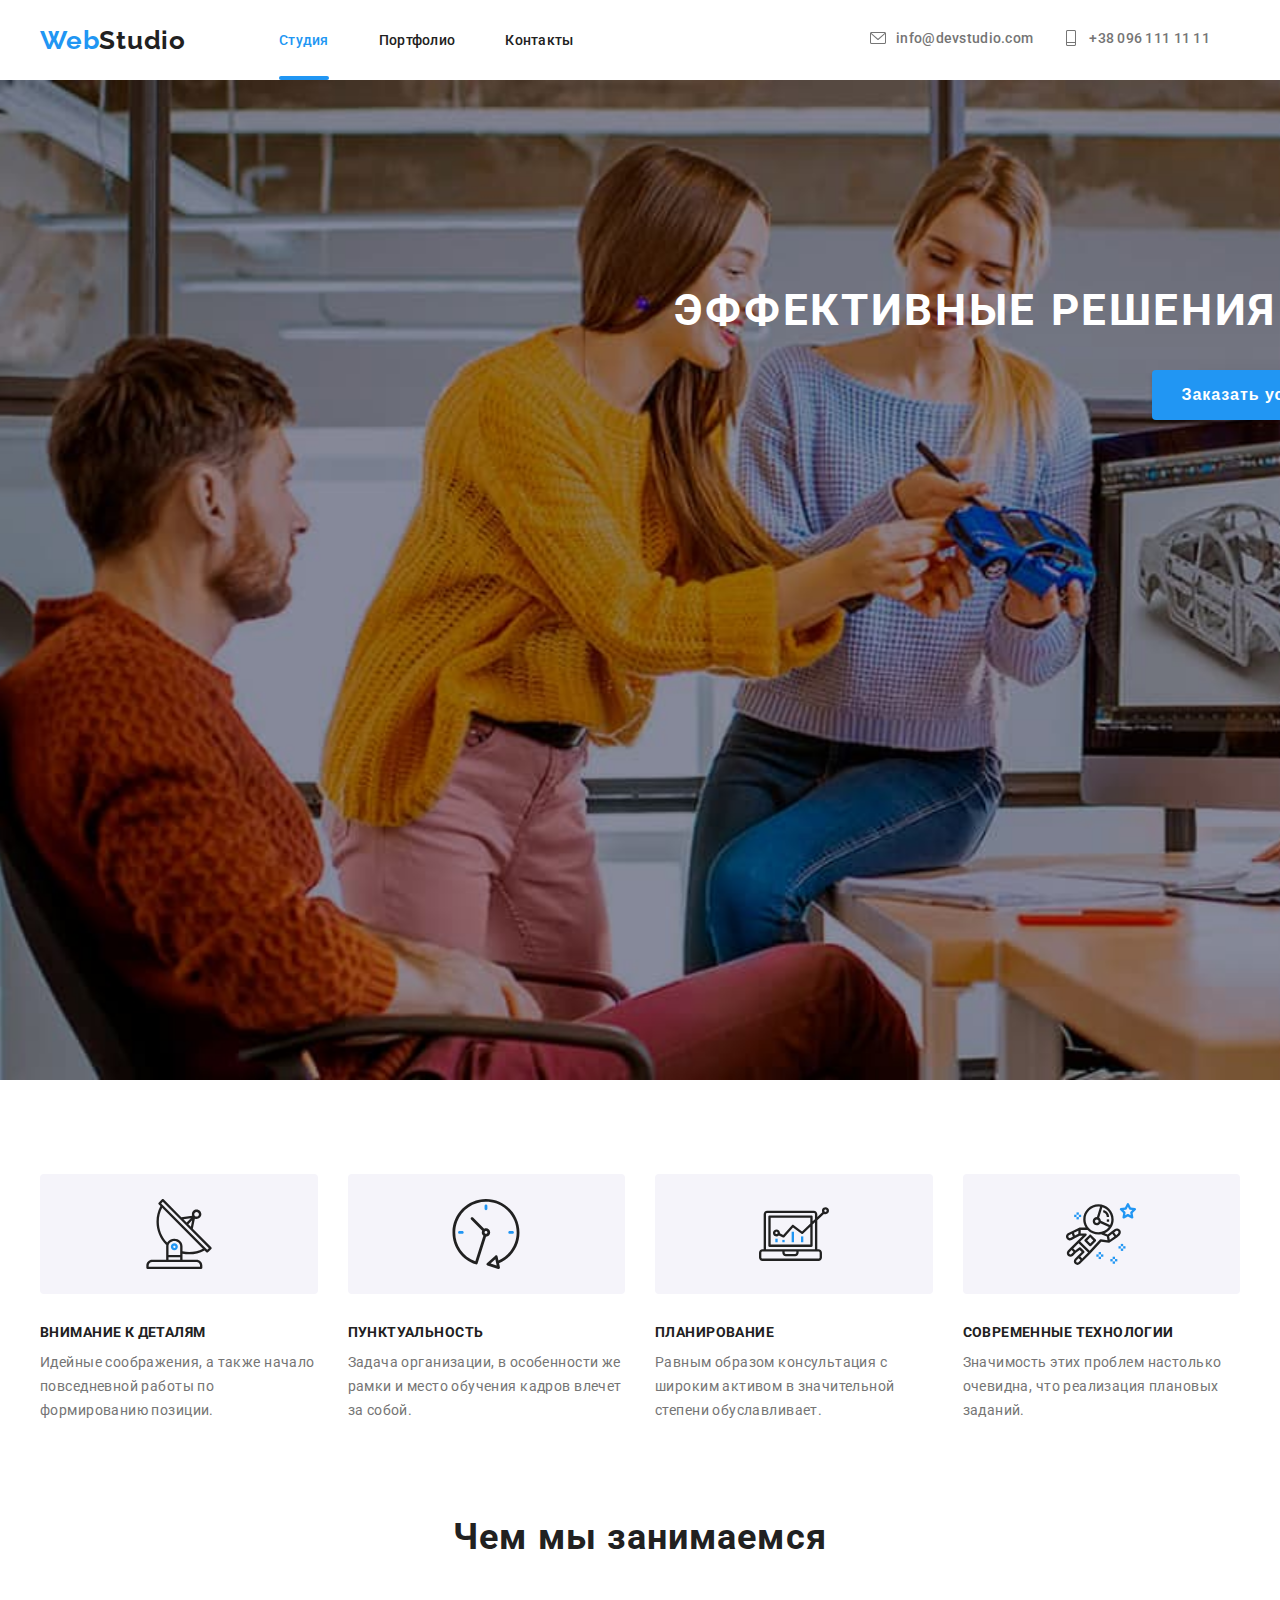
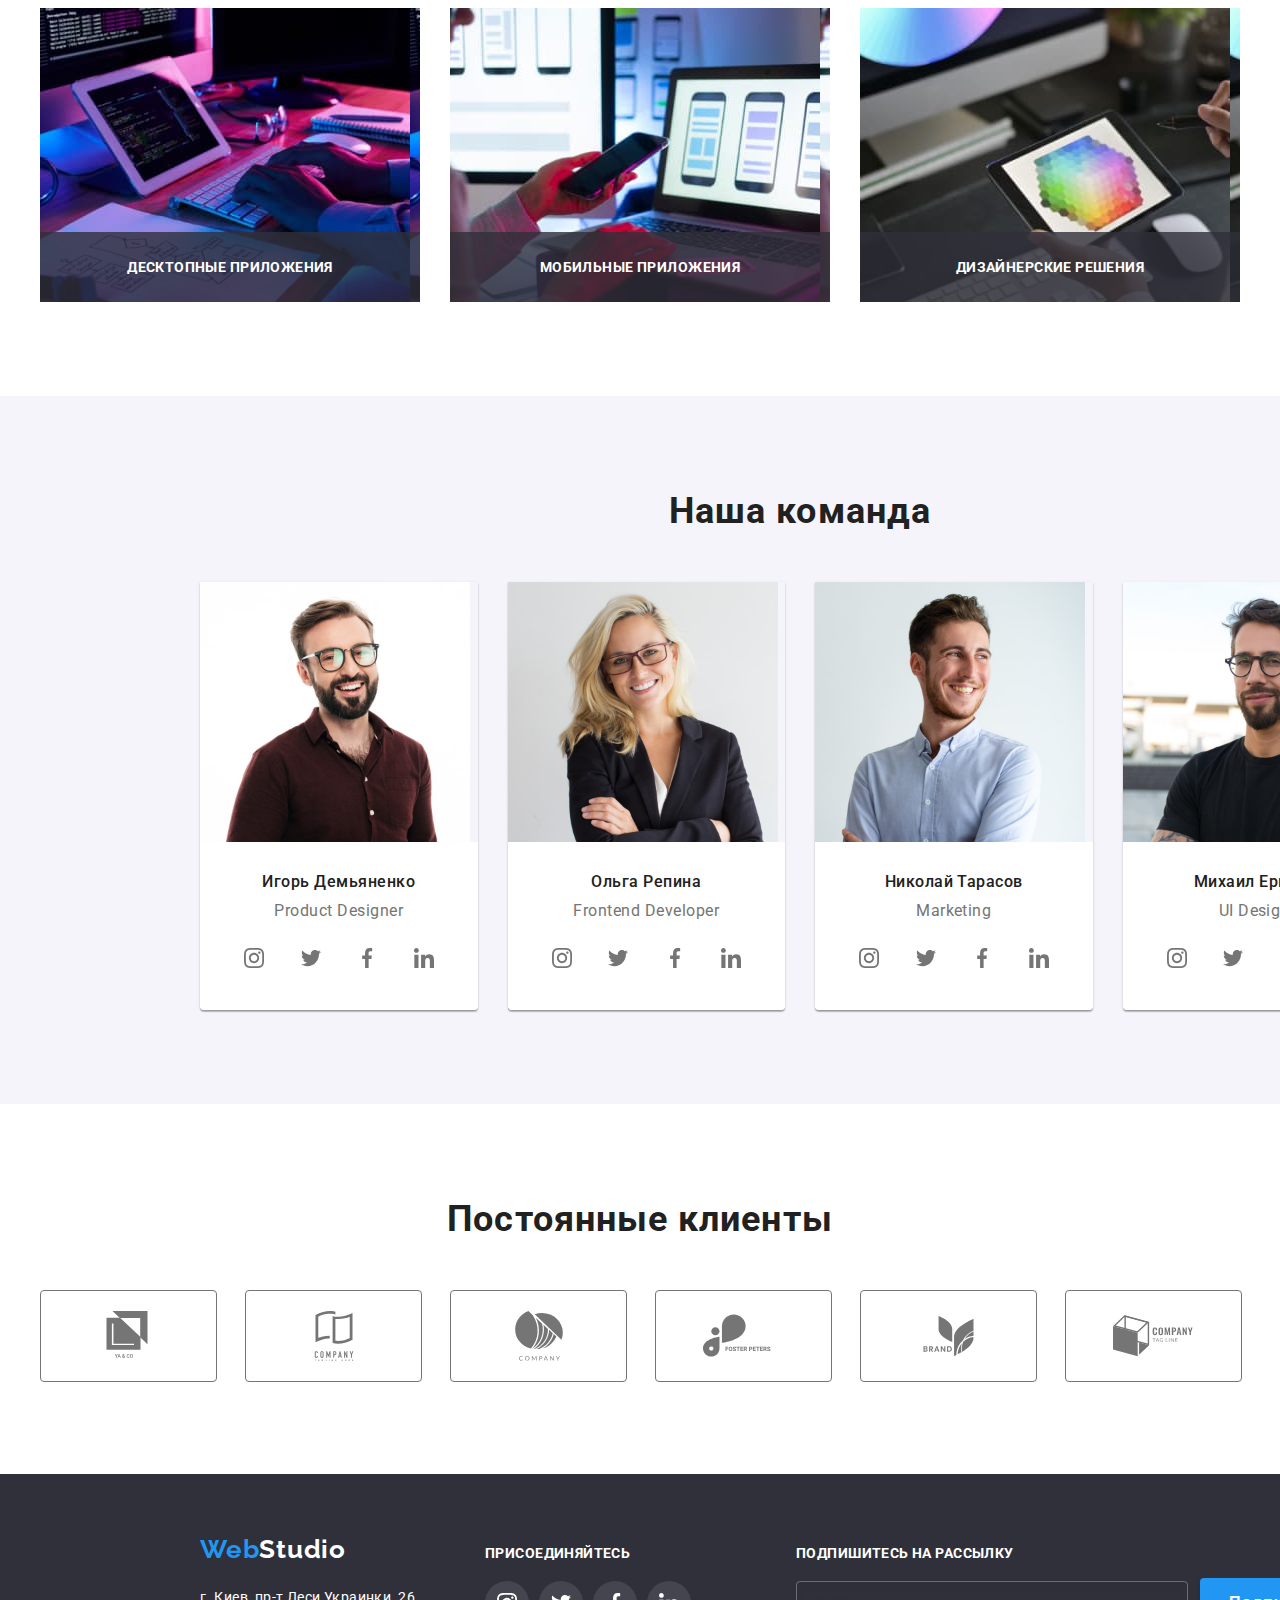
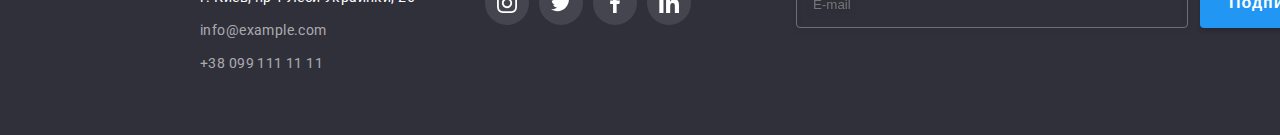
==== commit fed9a2db: "hw 7 done" ====
--- a/index.html
+++ b/index.html
@@ -395,32 +395,32 @@
                 </svg>
             </button>
 
-            <form class="form">
+            <form class="subscribe">
                 <p><b>Оставьте свои данные, мы вам перезвоним</b></p>
-                <div class="form__item-wrapper">
-                    <label for="name" class="form__label">Имя</label>
-                    <input type="text" name="name" id="name" class="form__input">
-                    <svg class="form__input-icon" width="15" height="15">
+                <div class="subscribe__item-wrapper">
+                    <label for="name" class="subscribe__label">Имя</label>
+                    <input type="text" name="name" id="name" class="subscribe__input">
+                    <svg class="subscribe__input-icon" width="15" height="15">
                         <use href="./src/img/icons/sprite.svg#icon-person"></use>
                     </svg>
                 </div>
-                <div class="form__item-wrapper">
-                    <label for="phone" class="form__label">Телефон</label>
-                    <input type="tel" name="phone-number" id="phone" class="form__input">
-                    <svg class="form__input-icon" width="15" height="15">
+                <div class="subscribe__item-wrapper">
+                    <label for="phone" class="subscribe__label">Телефон</label>
+                    <input type="tel" name="phone-number" id="phone" class="subscribe__input">
+                    <svg class="subscribe__input-icon" width="15" height="15">
                         <use href="./src/img/icons/sprite.svg#icon-phone"></use>
                     </svg>
                 </div>
-                <div class="form__item-wrapper">
-                    <label for="modalmail" class="form__label">Почта</label>
-                    <input type="email" name="user-mail" id="modalmail" class="form__input">
-                    <svg class="form__input-icon" width="15" height="15">
+                <div class="subscribe__item-wrapper">
+                    <label for="modalmail" class="subscribe__label">Почта</label>
+                    <input type="email" name="user-mail" id="modalmail" class="subscribe__input">
+                    <svg class="subscribe__input-icon" width="15" height="15">
                         <use href="./src/img/icons/sprite.svg#icon-email"></use>
                     </svg>
                 </div>
-                <div class="form__item-wrapper">
-                    <label for="comments" class="form__label">Комментарий</label>
-                    <textarea name="comment" id="comments" rows="5" placeholder="Введите текст" class="form__text-aria"></textarea>
+                <div class="subscribe__item-wrapper">
+                    <label for="comments" class="subscribe__label">Комментарий</label>
+                    <textarea name="comment" id="comments" rows="5" placeholder="Введите текст" class="subscribe__text-aria"></textarea>
                 </div>
                 <div class="checkbox">  
                     <label " class="checkbox__label">
@@ -431,7 +431,7 @@
                     <a href="" class="checkbox__link"> Условия договора</a>
                 </div>
                     
-                <button class="modal__submit">Отправить</button>
+                <button class="subscribe__submit">Отправить</button>
             </form>
 
         </div>
--- a/src/css/main.min.css
+++ b/src/css/main.min.css
@@ -1,2 +1,2 @@
-body{font-family:'Roboto', sans-serif}*,*::before,*::after{margin:0;padding:0}ul{list-style:none}img{display:block}a{text-decoration:none}.container{width:1200px;padding:0 15px;margin:0 auto}.title{margin-bottom:50px;font-weight:700;font-size:36px;line-height:42px;text-align:center;letter-spacing:0.03em;color:#212121}.visually-hidden{position:absolute;width:1px;height:1px;margin:-1px;border:0;padding:0;clip:rect(0 0 0 0);overflow:hidden}.navigation__item,.contact-links__item{position:relative;display:block;text-decoration:none;font-weight:500;font-size:14px;line-height:16px;letter-spacing:0.02em;-webkit-transition:250ms cubic-bezier(0.4, 0, 0.2, 1);transition:250ms cubic-bezier(0.4, 0, 0.2, 1)}.hero__btn,.form__btn{display:block;width:200px;height:50px;background:#2196F3;-webkit-box-shadow:0px 4px 4px rgba(0,0,0,0.15);box-shadow:0px 4px 4px rgba(0,0,0,0.15);border-radius:4px;font-weight:700;font-size:16px;line-height:30px;text-align:center;letter-spacing:0.06em;color:#fff;border:none;cursor:pointer;-webkit-transition:250ms cubic-bezier(0.4, 0, 0.2, 1);transition:250ms cubic-bezier(0.4, 0, 0.2, 1)}.advantage__title{font-weight:700;font-size:14px;line-height:16px;letter-spacing:0.03em;text-transform:uppercase;color:#212121}.advantage__text,.footer__contacts{font-weight:400;font-size:14px;line-height:24px;letter-spacing:0.03em;color:#757575}.activity__text,.footer__social-text,.form__label{font-weight:700;font-size:14px;line-height:16px;text-align:center;letter-spacing:0.03em;text-transform:uppercase;color:#fff}.team__social-links,.footer__social-links{display:-webkit-box;display:-ms-flexbox;display:flex;-webkit-box-align:center;-ms-flex-align:center;align-items:center;-webkit-box-pack:center;-ms-flex-pack:center;justify-content:center;width:44px;height:44px;border-radius:50%;-webkit-transition:250ms cubic-bezier(0.4, 0, 0.2, 1);transition:250ms cubic-bezier(0.4, 0, 0.2, 1)}.project__btn{padding:6px 22px;background:#F5F4FA;border-radius:4px;font-weight:500;font-size:16px;line-height:26px;text-align:center;letter-spacing:0.03em;color:#212121;border:none;cursor:pointer;-webkit-transition:250ms cubic-bezier(0.4, 0, 0.2, 1);transition:250ms cubic-bezier(0.4, 0, 0.2, 1)}header .container{display:-webkit-box;display:-ms-flexbox;display:flex;-webkit-box-align:center;-ms-flex-align:center;align-items:center}.navigation{display:-webkit-box;display:-ms-flexbox;display:flex;-webkit-box-align:center;-ms-flex-align:center;align-items:center}.navigation__logo{margin-right:93px;font-family:Raleway;font-style:normal;font-weight:700;font-size:26px;line-height:31px;letter-spacing:0.03em;color:#212121;text-decoration:none;text-decoration:none}.navigation__logo span{color:#2196F3}.navigation__link-list{display:-webkit-box;display:-ms-flexbox;display:flex}.navigation__link-list li{margin-right:50px}.navigation__link-list li:nth-child(3){margin-right:0}.navigation__item{padding:32px 0;color:#212121}.navigation__item:hover,.navigation__item:focus{color:#2196F3}.navigation__item_active{color:#2196F3}.navigation__item_active:before{content:"";position:absolute;bottom:0;width:100%;height:4px;background-color:#2196F3;border-radius:2px}address{display:-webkit-box;display:-ms-flexbox;display:flex;margin-left:auto;font-style:normal}.contact-links{margin:0;display:-webkit-box;display:-ms-flexbox;display:flex}.contact-links__item{display:-webkit-inline-box;display:-ms-inline-flexbox;display:inline-flex;margin-right:30px;color:#757575}.contact-links__item:hover,.contact-links__item:focus{color:#2196F3}.contact-links__icon{margin-right:10px;fill:currentColor}.hero .container{padding:200px 452px;width:1600px;height:600px;background-image:url("../img/images/herobg.jpg");background-position:center;background-size:cover}.hero__title{margin-bottom:30px;font-weight:700;font-size:44px;line-height:60px;text-align:center;letter-spacing:0.06em;text-transform:uppercase;color:#fff}.hero__btn{margin:0 auto}.advantage{padding:94px 0}.advantage__list{display:-webkit-box;display:-ms-flexbox;display:flex;-webkit-box-align:center;-ms-flex-align:center;align-items:center;-ms-flex-wrap:wrap;flex-wrap:wrap}.advantage__item{width:calc((100% - 90px) / 4);margin-right:30px}.advantage__item:nth-child(4){margin-right:0}.advantage__svg-bg{display:-webkit-box;display:-ms-flexbox;display:flex;-webkit-box-pack:center;-ms-flex-pack:center;justify-content:center;-webkit-box-align:center;-ms-flex-align:center;align-items:center;margin-bottom:30px;height:120px;background-color:#F5F4FA;border-radius:4px}.advantage__title{margin-bottom:10px}.activity{padding-bottom:94px}.activity__list{display:-webkit-box;display:-ms-flexbox;display:flex;-webkit-box-pack:center;-ms-flex-pack:center;justify-content:center;-webkit-box-align:center;-ms-flex-align:center;align-items:center}.activity__card-wrapper{position:relative;width:calc((100% - 60px) / 3);height:294px;margin-right:30px}.activity__card-wrapper:nth-child(3){margin-right:0}.activity__text{position:absolute;padding:27px 0;width:100%;bottom:0;background-color:rgba(47,48,58,0.8)}.activity__card-wrapper_mobile{background-image:url(../img/images/mobile.jpg)}.activity__card-wrapper_desctop{background-image:url(../img/images/desctop.jpg)}.activity__card-wrapper_design{background-image:url(../img/images/design.jpg)}.team{background-color:#F5F4FA;padding:94px 0;width:1600px;margin:0 auto}.team__list{display:-webkit-box;display:-ms-flexbox;display:flex;-webkit-box-pack:center;-ms-flex-pack:center;justify-content:center;-webkit-box-align:center;-ms-flex-align:center;align-items:center}.team__item{width:calc((100% - 90px) / 4);margin-right:30px;-webkit-box-shadow:0px 1px 3px rgba(0,0,0,0.12),0px 1px 1px rgba(0,0,0,0.14),0px 2px 1px rgba(0,0,0,0.2);box-shadow:0px 1px 3px rgba(0,0,0,0.12),0px 1px 1px rgba(0,0,0,0.14),0px 2px 1px rgba(0,0,0,0.2);border-radius:0px 0px 4px 4px;overflow:hidden}.team__item:nth-child(4){margin-right:0}.team__wrapper{padding:30px 0;background-color:#fff}.team__member{margin-bottom:10px;font-weight:500;font-size:16px;line-height:19px;text-align:center;letter-spacing:0.03em;color:#212121}.team__descr{margin-bottom:16px;font-weight:400;font-size:16px;line-height:19px;text-align:center;letter-spacing:0.03em;color:#757575}.team__social{display:-webkit-box;display:-ms-flexbox;display:flex;-webkit-box-pack:justify;-ms-flex-pack:justify;justify-content:space-between;-webkit-box-align:center;-ms-flex-align:center;align-items:center;padding:0 32px}.team__social-links:hover,.team__social-links:focus{background-color:#2196F3}.team__icon{fill:#757575;-webkit-transition:250ms cubic-bezier(0.4, 0, 0.2, 1);transition:250ms cubic-bezier(0.4, 0, 0.2, 1)}.team__social-links:hover .team__icon{fill:#fff}.clients{padding:94px 0}.clients__list{display:-webkit-box;display:-ms-flexbox;display:flex;-webkit-box-pack:center;-ms-flex-pack:center;justify-content:center;-webkit-box-align:center;-ms-flex-align:center;align-items:center}.clients__wrapper{margin-right:30px;width:calc((100% - 150px) / 6);height:90px}.clients__wrapper:nth-child(6){margin-right:0}.clients__link{display:-webkit-box;display:-ms-flexbox;display:flex;-webkit-box-pack:center;-ms-flex-pack:center;justify-content:center;-webkit-box-align:center;-ms-flex-align:center;align-items:center;width:100%;height:100%;border:1px solid #757575;border-radius:4px;-webkit-transition:250ms cubic-bezier(0.4, 0, 0.2, 1);transition:250ms cubic-bezier(0.4, 0, 0.2, 1)}.clients__link:hover,.clients__link:focus{border:1px solid #2196F3}.clients__icon{-webkit-transition:250ms cubic-bezier(0.4, 0, 0.2, 1);transition:250ms cubic-bezier(0.4, 0, 0.2, 1);fill:#757575}.clients__link:hover .clients__icon,.clients__link:focus .clients__icon{fill:#2196F3}.footer{width:1600px;background-color:#2F303A;margin:0 auto}.footer .container{display:-webkit-box;display:-ms-flexbox;display:flex;-webkit-box-align:baseline;-ms-flex-align:baseline;align-items:baseline;padding:60px 15px}.footer__logo{display:block;margin-bottom:20px;margin-right:0;padding:0;margin-right:93px;font-family:Raleway;font-style:normal;font-weight:700;font-size:26px;line-height:31px;letter-spacing:0.03em;color:#fff;text-decoration:none}.footer__logo span{color:#2196F3}.footer__address{display:-webkit-box;display:-ms-flexbox;display:flex;-webkit-box-orient:vertical;-webkit-box-direction:normal;-ms-flex-direction:column;flex-direction:column;margin-right:70px}.footer__contacts{margin-bottom:9px;color:rgba(255,255,255,0.6);text-decoration:none}.footer__contacts:first-child{color:#fff}.footer__contacts:last-child{margin-bottom:0}.footer__social-text{margin-bottom:20px;text-align:left}.footer__links{display:-webkit-box;display:-ms-flexbox;display:flex;-webkit-box-pack:center;-ms-flex-pack:center;justify-content:center;-webkit-box-align:center;-ms-flex-align:center;align-items:center}.footer__links-item{margin-right:10px}.footer__links-item:last-child{margin-right:0}.footer__social-links{background:rgba(255,255,255,0.1)}.footer__social-links:hover,.footer__social-links:focus{background-color:#2196F3}.footer__icon{fill:#fff;-webkit-transition:250ms cubic-bezier(0.4, 0, 0.2, 1);transition:250ms cubic-bezier(0.4, 0, 0.2, 1)}.form{display:-webkit-box;display:-ms-flexbox;display:flex;-webkit-box-align:end;-ms-flex-align:end;align-items:flex-end;margin-left:auto}.form__mail-wrapper{display:-webkit-box;display:-ms-flexbox;display:flex;-webkit-box-orient:vertical;-webkit-box-direction:normal;-ms-flex-direction:column;flex-direction:column;margin-right:12px}.form__label{margin-bottom:20px;text-align:left}.form__input{padding:15px 16px;width:358px;background-color:transparent;border:1px solid rgba(255,255,255,0.3);-webkit-filter:drop-shadow(0px 4px 4px rgba(0,0,0,0.15));filter:drop-shadow(0px 4px 4px rgba(0,0,0,0.15));border-radius:4px;color:rgba(255,255,255,0.6)}.form__btn{display:-webkit-inline-box;display:-ms-inline-flexbox;display:inline-flex;-webkit-box-align:center;-ms-flex-align:center;align-items:center;padding:10px 29px}.form__icon{margin-left:10px}.project{padding:94px 0;width:1600px;margin:0 auto;border-top:1px solid #ECECEC}.project__filter{display:-webkit-box;display:-ms-flexbox;display:flex;-webkit-box-pack:center;-ms-flex-pack:center;justify-content:center;-webkit-box-align:center;-ms-flex-align:center;align-items:center;margin-bottom:50px}.project__item-wrapper{margin-right:8px}.project__item-wrapper:last-child{margin-right:0}.project__btn:hover,.project__btn:focus{background:#2196F3;-webkit-box-shadow:0px 3px 1px rgba(0,0,0,0.1),0px 1px 2px rgba(0,0,0,0.08),0px 2px 2px rgba(0,0,0,0.12);box-shadow:0px 3px 1px rgba(0,0,0,0.1),0px 1px 2px rgba(0,0,0,0.08),0px 2px 2px rgba(0,0,0,0.12);color:#fff}.project__list{display:-webkit-box;display:-ms-flexbox;display:flex;-ms-flex-wrap:wrap;flex-wrap:wrap}.project__item{width:calc((100% - 60px) / 3);margin-right:30px;margin-bottom:30px;-webkit-transition:250ms cubic-bezier(0.4, 0, 0.2, 1);transition:250ms cubic-bezier(0.4, 0, 0.2, 1)}.project__item:nth-child(3n){margin-right:0}.project__item:nth-last-child(-n+3){margin-bottom:0}.project__link{display:block;-webkit-transition:250ms cubic-bezier(0.4, 0, 0.2, 1);transition:250ms cubic-bezier(0.4, 0, 0.2, 1)}.project__link:focus,.project__link:hover{-webkit-box-shadow:0px 1px 1px rgba(0,0,0,0.12),0px 4px 4px rgba(0,0,0,0.06),1px 4px 6px rgba(0,0,0,0.16);box-shadow:0px 1px 1px rgba(0,0,0,0.12),0px 4px 4px rgba(0,0,0,0.06),1px 4px 6px rgba(0,0,0,0.16)}.project__active{position:relative;overflow:hidden}.project__active-text{position:absolute;display:-webkit-box;display:-ms-flexbox;display:flex;-webkit-box-pack:center;-ms-flex-pack:center;justify-content:center;-webkit-box-align:center;-ms-flex-align:center;align-items:center;-webkit-transform:translateY(0%);transform:translateY(0%);height:100%;padding:0 24px;font-weight:400;font-size:18px;line-height:28px;letter-spacing:0.03em;color:#FFFFFF;background-color:rgba(33,150,243,0.9);-webkit-transition:-webkit-transform 250ms cubic-bezier(0.4, 0, 0.2, 1);transition:-webkit-transform 250ms cubic-bezier(0.4, 0, 0.2, 1);transition:transform 250ms cubic-bezier(0.4, 0, 0.2, 1);transition:transform 250ms cubic-bezier(0.4, 0, 0.2, 1), -webkit-transform 250ms cubic-bezier(0.4, 0, 0.2, 1)}.project__item:hover .project__active-text,.project__link:focus .project__active-text{-webkit-transform:translateY(-100%);transform:translateY(-100%)}.project__text{padding:20px 24px;border-bottom:1px solid #EEEEEE;border-right:1px solid #EEEEEE;border-left:1px solid #EEEEEE}.project__text h3{margin-bottom:4px;font-weight:700;font-size:18px;line-height:36px;letter-spacing:0.06em;color:#212121;text-decoration:none}.project__text p{font-weight:400;font-size:16px;line-height:30px;letter-spacing:0.03em;color:#757575;text-decoration:none}.backdrop{position:fixed;top:0;left:0;width:100%;height:100%;background-color:rgba(0,0,0,0.2);opacity:1;-webkit-transition:opacity 250ms cubic-bezier(0.4, 0, 0.2, 1);transition:opacity 250ms cubic-bezier(0.4, 0, 0.2, 1)}.backdrop.is-hidden{opacity:0;pointer-events:none}.modal{position:absolute;top:50%;left:50%;-webkit-transform:translate(-50%, -50%) scale(1);transform:translate(-50%, -50%) scale(1);width:528px;height:581px;background-color:#fff;-webkit-box-shadow:0px 1px 3px rgba(0,0,0,0.12),0px 1px 1px rgba(0,0,0,0.14),0px 2px 1px rgba(0,0,0,0.2);box-shadow:0px 1px 3px rgba(0,0,0,0.12),0px 1px 1px rgba(0,0,0,0.14),0px 2px 1px rgba(0,0,0,0.2);border-radius:4px;-webkit-transition:-webkit-transform 250ms cubic-bezier(0.4, 0, 0.2, 1);transition:-webkit-transform 250ms cubic-bezier(0.4, 0, 0.2, 1);transition:transform 250ms cubic-bezier(0.4, 0, 0.2, 1);transition:transform 250ms cubic-bezier(0.4, 0, 0.2, 1), -webkit-transform 250ms cubic-bezier(0.4, 0, 0.2, 1)}.backdrop.is-hidden .modal{-webkit-transform:translate(-50%, -50%) scale(0);transform:translate(-50%, -50%) scale(0)}.modal__btn{position:absolute;top:8px;right:8px;display:-webkit-box;display:-ms-flexbox;display:flex;-webkit-box-pack:center;-ms-flex-pack:center;justify-content:center;-webkit-box-align:center;-ms-flex-align:center;align-items:center;width:30px;height:30px;border-radius:50%;background:#fff;border:1px solid rgba(0,0,0,0.1);cursor:pointer}.modal__icon{display:block}.modal__btn:hover .modal__icon,.modal__btn:focus .modal__icon,.modal__btn:active .modal__icon{fill:#2196F3}.form{display:-webkit-box;display:-ms-flexbox;display:flex;-webkit-box-orient:vertical;-webkit-box-direction:normal;-ms-flex-direction:column;flex-direction:column;-webkit-box-align:start;-ms-flex-align:start;align-items:flex-start;padding:40px}.form p{margin-bottom:12px;font-weight:700;font-size:20px;line-height:23px;text-align:center;letter-spacing:0.03em;color:#212121}.form__item-wrapper{position:relative;display:-webkit-box;display:-ms-flexbox;display:flex;-webkit-box-orient:vertical;-webkit-box-direction:normal;-ms-flex-direction:column;flex-direction:column;margin-bottom:10px}.form__label{margin-bottom:4px;font-weight:400;font-size:12px;line-height:14px;letter-spacing:0.01em;color:#757575}.form__input{padding:12px 40px;height:40px;width:448px;border:1px solid rgba(33,33,33,0.2);-webkit-box-sizing:border-box;box-sizing:border-box;border-radius:4px;font-size:12px;-webkit-transition:250ms cubic-bezier(0.4, 0, 0.2, 1);transition:250ms cubic-bezier(0.4, 0, 0.2, 1)}.form__input:focus{border:1px solid #2196F3;outline:none}.form__input-icon{position:absolute;left:15px;-webkit-transform:translateY(30px);transform:translateY(30px);-webkit-transition:250ms cubic-bezier(0.4, 0, 0.2, 1);transition:250ms cubic-bezier(0.4, 0, 0.2, 1)}.form__input:focus+.form__input-icon{fill:var(--hover-color)}
+body{font-family:'Roboto', sans-serif}*,*::before,*::after{margin:0;padding:0}ul{list-style:none}img{display:block}a{text-decoration:none}.container{width:1200px;padding:0 15px;margin:0 auto}.title{margin-bottom:50px;font-weight:700;font-size:36px;line-height:42px;text-align:center;letter-spacing:0.03em;color:#212121}.visually-hidden{position:absolute;width:1px;height:1px;margin:-1px;border:0;padding:0;clip:rect(0 0 0 0);overflow:hidden}.navigation__item,.contact-links__item{position:relative;display:block;text-decoration:none;font-weight:500;font-size:14px;line-height:16px;letter-spacing:0.02em;-webkit-transition:250ms cubic-bezier(0.4, 0, 0.2, 1);transition:250ms cubic-bezier(0.4, 0, 0.2, 1)}.hero__btn,.form__btn{display:block;width:200px;height:50px;background:#2196F3;-webkit-box-shadow:0px 4px 4px rgba(0,0,0,0.15);box-shadow:0px 4px 4px rgba(0,0,0,0.15);border-radius:4px;font-weight:700;font-size:16px;line-height:30px;text-align:center;letter-spacing:0.06em;color:#fff;border:none;cursor:pointer;-webkit-transition:250ms cubic-bezier(0.4, 0, 0.2, 1);transition:250ms cubic-bezier(0.4, 0, 0.2, 1)}.advantage__title{font-weight:700;font-size:14px;line-height:16px;letter-spacing:0.03em;text-transform:uppercase;color:#212121}.advantage__text,.footer__contacts{font-weight:400;font-size:14px;line-height:24px;letter-spacing:0.03em;color:#757575}.activity__text,.footer__social-text,.form__label{font-weight:700;font-size:14px;line-height:16px;text-align:center;letter-spacing:0.03em;text-transform:uppercase;color:#fff}.team__social-links,.footer__social-links{display:-webkit-box;display:-ms-flexbox;display:flex;-webkit-box-align:center;-ms-flex-align:center;align-items:center;-webkit-box-pack:center;-ms-flex-pack:center;justify-content:center;width:44px;height:44px;border-radius:50%;-webkit-transition:250ms cubic-bezier(0.4, 0, 0.2, 1);transition:250ms cubic-bezier(0.4, 0, 0.2, 1)}.project__btn{padding:6px 22px;background:#F5F4FA;border-radius:4px;font-weight:500;font-size:16px;line-height:26px;text-align:center;letter-spacing:0.03em;color:#212121;border:none;cursor:pointer;-webkit-transition:250ms cubic-bezier(0.4, 0, 0.2, 1);transition:250ms cubic-bezier(0.4, 0, 0.2, 1)}header .container{display:-webkit-box;display:-ms-flexbox;display:flex;-webkit-box-align:center;-ms-flex-align:center;align-items:center}.navigation{display:-webkit-box;display:-ms-flexbox;display:flex;-webkit-box-align:center;-ms-flex-align:center;align-items:center}.navigation__logo{margin-right:93px;font-family:Raleway;font-style:normal;font-weight:700;font-size:26px;line-height:31px;letter-spacing:0.03em;color:#212121;text-decoration:none;text-decoration:none}.navigation__logo span{color:#2196F3}.navigation__link-list{display:-webkit-box;display:-ms-flexbox;display:flex}.navigation__link-list li{margin-right:50px}.navigation__link-list li:nth-child(3){margin-right:0}.navigation__item{padding:32px 0;color:#212121}.navigation__item:hover,.navigation__item:focus{color:#2196F3}.navigation__item_active{color:#2196F3}.navigation__item_active:before{content:"";position:absolute;bottom:0;width:100%;height:4px;background-color:#2196F3;border-radius:2px}address{display:-webkit-box;display:-ms-flexbox;display:flex;margin-left:auto;font-style:normal}.contact-links{margin:0;display:-webkit-box;display:-ms-flexbox;display:flex}.contact-links__item{display:-webkit-inline-box;display:-ms-inline-flexbox;display:inline-flex;margin-right:30px;color:#757575}.contact-links__item:hover,.contact-links__item:focus{color:#2196F3}.contact-links__icon{margin-right:10px;fill:currentColor}.hero .container{padding:200px 452px;width:1600px;height:600px;background-image:url("../img/images/herobg.jpg");background-position:center;background-size:cover}.hero__title{margin-bottom:30px;font-weight:700;font-size:44px;line-height:60px;text-align:center;letter-spacing:0.06em;text-transform:uppercase;color:#fff}.hero__btn{margin:0 auto}.advantage{padding:94px 0}.advantage__list{display:-webkit-box;display:-ms-flexbox;display:flex;-webkit-box-align:center;-ms-flex-align:center;align-items:center;-ms-flex-wrap:wrap;flex-wrap:wrap}.advantage__item{width:calc((100% - 90px) / 4);margin-right:30px}.advantage__item:nth-child(4){margin-right:0}.advantage__svg-bg{display:-webkit-box;display:-ms-flexbox;display:flex;-webkit-box-pack:center;-ms-flex-pack:center;justify-content:center;-webkit-box-align:center;-ms-flex-align:center;align-items:center;margin-bottom:30px;height:120px;background-color:#F5F4FA;border-radius:4px}.advantage__title{margin-bottom:10px}.activity{padding-bottom:94px}.activity__list{display:-webkit-box;display:-ms-flexbox;display:flex;-webkit-box-pack:center;-ms-flex-pack:center;justify-content:center;-webkit-box-align:center;-ms-flex-align:center;align-items:center}.activity__card-wrapper{position:relative;width:calc((100% - 60px) / 3);height:294px;margin-right:30px}.activity__card-wrapper:nth-child(3){margin-right:0}.activity__text{position:absolute;padding:27px 0;width:100%;bottom:0;background-color:rgba(47,48,58,0.8)}.activity__card-wrapper_mobile{background-image:url(../img/images/mobile.jpg)}.activity__card-wrapper_desctop{background-image:url(../img/images/desctop.jpg)}.activity__card-wrapper_design{background-image:url(../img/images/design.jpg)}.team{background-color:#F5F4FA;padding:94px 0;width:1600px;margin:0 auto}.team__list{display:-webkit-box;display:-ms-flexbox;display:flex;-webkit-box-pack:center;-ms-flex-pack:center;justify-content:center;-webkit-box-align:center;-ms-flex-align:center;align-items:center}.team__item{width:calc((100% - 90px) / 4);margin-right:30px;-webkit-box-shadow:0px 1px 3px rgba(0,0,0,0.12),0px 1px 1px rgba(0,0,0,0.14),0px 2px 1px rgba(0,0,0,0.2);box-shadow:0px 1px 3px rgba(0,0,0,0.12),0px 1px 1px rgba(0,0,0,0.14),0px 2px 1px rgba(0,0,0,0.2);border-radius:0px 0px 4px 4px;overflow:hidden}.team__item:nth-child(4){margin-right:0}.team__wrapper{padding:30px 0;background-color:#fff}.team__member{margin-bottom:10px;font-weight:500;font-size:16px;line-height:19px;text-align:center;letter-spacing:0.03em;color:#212121}.team__descr{margin-bottom:16px;font-weight:400;font-size:16px;line-height:19px;text-align:center;letter-spacing:0.03em;color:#757575}.team__social{display:-webkit-box;display:-ms-flexbox;display:flex;-webkit-box-pack:justify;-ms-flex-pack:justify;justify-content:space-between;-webkit-box-align:center;-ms-flex-align:center;align-items:center;padding:0 32px}.team__social-links:hover,.team__social-links:focus{background-color:#2196F3}.team__icon{fill:#757575;-webkit-transition:250ms cubic-bezier(0.4, 0, 0.2, 1);transition:250ms cubic-bezier(0.4, 0, 0.2, 1)}.team__social-links:hover .team__icon{fill:#fff}.clients{padding:94px 0}.clients__list{display:-webkit-box;display:-ms-flexbox;display:flex;-webkit-box-pack:center;-ms-flex-pack:center;justify-content:center;-webkit-box-align:center;-ms-flex-align:center;align-items:center}.clients__wrapper{margin-right:30px;width:calc((100% - 150px) / 6);height:90px}.clients__wrapper:nth-child(6){margin-right:0}.clients__link{display:-webkit-box;display:-ms-flexbox;display:flex;-webkit-box-pack:center;-ms-flex-pack:center;justify-content:center;-webkit-box-align:center;-ms-flex-align:center;align-items:center;width:100%;height:100%;border:1px solid #757575;border-radius:4px;-webkit-transition:250ms cubic-bezier(0.4, 0, 0.2, 1);transition:250ms cubic-bezier(0.4, 0, 0.2, 1)}.clients__link:hover,.clients__link:focus{border:1px solid #2196F3}.clients__icon{-webkit-transition:250ms cubic-bezier(0.4, 0, 0.2, 1);transition:250ms cubic-bezier(0.4, 0, 0.2, 1);fill:#757575}.clients__link:hover .clients__icon,.clients__link:focus .clients__icon{fill:#2196F3}.footer{width:1600px;background-color:#2F303A;margin:0 auto}.footer .container{display:-webkit-box;display:-ms-flexbox;display:flex;-webkit-box-align:baseline;-ms-flex-align:baseline;align-items:baseline;padding:60px 15px}.footer__logo{display:block;margin-bottom:20px;margin-right:0;padding:0;margin-right:93px;font-family:Raleway;font-style:normal;font-weight:700;font-size:26px;line-height:31px;letter-spacing:0.03em;color:#fff;text-decoration:none}.footer__logo span{color:#2196F3}.footer__address{display:-webkit-box;display:-ms-flexbox;display:flex;-webkit-box-orient:vertical;-webkit-box-direction:normal;-ms-flex-direction:column;flex-direction:column;margin-right:70px}.footer__contacts{margin-bottom:9px;color:rgba(255,255,255,0.6);text-decoration:none}.footer__contacts:first-child{color:#fff}.footer__contacts:last-child{margin-bottom:0}.footer__social-text{margin-bottom:20px;text-align:left}.footer__links{display:-webkit-box;display:-ms-flexbox;display:flex;-webkit-box-pack:center;-ms-flex-pack:center;justify-content:center;-webkit-box-align:center;-ms-flex-align:center;align-items:center}.footer__links-item{margin-right:10px}.footer__links-item:last-child{margin-right:0}.footer__social-links{background:rgba(255,255,255,0.1)}.footer__social-links:hover,.footer__social-links:focus{background-color:#2196F3}.footer__icon{fill:#fff;-webkit-transition:250ms cubic-bezier(0.4, 0, 0.2, 1);transition:250ms cubic-bezier(0.4, 0, 0.2, 1)}.form{display:-webkit-box;display:-ms-flexbox;display:flex;-webkit-box-align:end;-ms-flex-align:end;align-items:flex-end;margin-left:auto}.form__mail-wrapper{display:-webkit-box;display:-ms-flexbox;display:flex;-webkit-box-orient:vertical;-webkit-box-direction:normal;-ms-flex-direction:column;flex-direction:column;margin-right:12px}.form__label{margin-bottom:20px;text-align:left}.form__input{padding:15px 16px;width:358px;background-color:transparent;border:1px solid rgba(255,255,255,0.3);-webkit-filter:drop-shadow(0px 4px 4px rgba(0,0,0,0.15));filter:drop-shadow(0px 4px 4px rgba(0,0,0,0.15));border-radius:4px;color:rgba(255,255,255,0.6)}.form__btn{display:-webkit-inline-box;display:-ms-inline-flexbox;display:inline-flex;-webkit-box-align:center;-ms-flex-align:center;align-items:center;padding:10px 29px}.form__icon{margin-left:10px}.project{padding:94px 0;width:1600px;margin:0 auto;border-top:1px solid #ECECEC}.project__filter{display:-webkit-box;display:-ms-flexbox;display:flex;-webkit-box-pack:center;-ms-flex-pack:center;justify-content:center;-webkit-box-align:center;-ms-flex-align:center;align-items:center;margin-bottom:50px}.project__item-wrapper{margin-right:8px}.project__item-wrapper:last-child{margin-right:0}.project__btn:hover,.project__btn:focus{background:#2196F3;-webkit-box-shadow:0px 3px 1px rgba(0,0,0,0.1),0px 1px 2px rgba(0,0,0,0.08),0px 2px 2px rgba(0,0,0,0.12);box-shadow:0px 3px 1px rgba(0,0,0,0.1),0px 1px 2px rgba(0,0,0,0.08),0px 2px 2px rgba(0,0,0,0.12);color:#fff}.project__list{display:-webkit-box;display:-ms-flexbox;display:flex;-ms-flex-wrap:wrap;flex-wrap:wrap}.project__item{width:calc((100% - 60px) / 3);margin-right:30px;margin-bottom:30px;-webkit-transition:250ms cubic-bezier(0.4, 0, 0.2, 1);transition:250ms cubic-bezier(0.4, 0, 0.2, 1)}.project__item:nth-child(3n){margin-right:0}.project__item:nth-last-child(-n+3){margin-bottom:0}.project__link{display:block;-webkit-transition:250ms cubic-bezier(0.4, 0, 0.2, 1);transition:250ms cubic-bezier(0.4, 0, 0.2, 1)}.project__link:focus,.project__link:hover{-webkit-box-shadow:0px 1px 1px rgba(0,0,0,0.12),0px 4px 4px rgba(0,0,0,0.06),1px 4px 6px rgba(0,0,0,0.16);box-shadow:0px 1px 1px rgba(0,0,0,0.12),0px 4px 4px rgba(0,0,0,0.06),1px 4px 6px rgba(0,0,0,0.16)}.project__active{position:relative;overflow:hidden}.project__active-text{position:absolute;display:-webkit-box;display:-ms-flexbox;display:flex;-webkit-box-pack:center;-ms-flex-pack:center;justify-content:center;-webkit-box-align:center;-ms-flex-align:center;align-items:center;-webkit-transform:translateY(0%);transform:translateY(0%);height:100%;padding:0 24px;font-weight:400;font-size:18px;line-height:28px;letter-spacing:0.03em;color:#FFFFFF;background-color:rgba(33,150,243,0.9);-webkit-transition:-webkit-transform 250ms cubic-bezier(0.4, 0, 0.2, 1);transition:-webkit-transform 250ms cubic-bezier(0.4, 0, 0.2, 1);transition:transform 250ms cubic-bezier(0.4, 0, 0.2, 1);transition:transform 250ms cubic-bezier(0.4, 0, 0.2, 1), -webkit-transform 250ms cubic-bezier(0.4, 0, 0.2, 1)}.project__item:hover .project__active-text,.project__link:focus .project__active-text{-webkit-transform:translateY(-100%);transform:translateY(-100%)}.project__text{padding:20px 24px;border-bottom:1px solid #EEEEEE;border-right:1px solid #EEEEEE;border-left:1px solid #EEEEEE}.project__text h3{margin-bottom:4px;font-weight:700;font-size:18px;line-height:36px;letter-spacing:0.06em;color:#212121;text-decoration:none}.project__text p{font-weight:400;font-size:16px;line-height:30px;letter-spacing:0.03em;color:#757575;text-decoration:none}.backdrop{position:fixed;top:0;left:0;width:100%;height:100%;background-color:rgba(0,0,0,0.2);opacity:1;-webkit-transition:opacity 250ms cubic-bezier(0.4, 0, 0.2, 1);transition:opacity 250ms cubic-bezier(0.4, 0, 0.2, 1)}.backdrop.is-hidden{opacity:0;pointer-events:none}.modal{position:absolute;top:50%;left:50%;-webkit-transform:translate(-50%, -50%) scale(1);transform:translate(-50%, -50%) scale(1);width:528px;height:581px;background-color:#fff;-webkit-box-shadow:0px 1px 3px rgba(0,0,0,0.12),0px 1px 1px rgba(0,0,0,0.14),0px 2px 1px rgba(0,0,0,0.2);box-shadow:0px 1px 3px rgba(0,0,0,0.12),0px 1px 1px rgba(0,0,0,0.14),0px 2px 1px rgba(0,0,0,0.2);border-radius:4px;-webkit-transition:-webkit-transform 250ms cubic-bezier(0.4, 0, 0.2, 1);transition:-webkit-transform 250ms cubic-bezier(0.4, 0, 0.2, 1);transition:transform 250ms cubic-bezier(0.4, 0, 0.2, 1);transition:transform 250ms cubic-bezier(0.4, 0, 0.2, 1), -webkit-transform 250ms cubic-bezier(0.4, 0, 0.2, 1)}.backdrop.is-hidden .modal{-webkit-transform:translate(-50%, -50%) scale(0);transform:translate(-50%, -50%) scale(0)}.modal__btn{position:absolute;top:8px;right:8px;display:-webkit-box;display:-ms-flexbox;display:flex;-webkit-box-pack:center;-ms-flex-pack:center;justify-content:center;-webkit-box-align:center;-ms-flex-align:center;align-items:center;width:30px;height:30px;border-radius:50%;background:#fff;border:1px solid rgba(0,0,0,0.1);cursor:pointer}.modal__icon{display:block}.modal__btn:hover .modal__icon,.modal__btn:focus .modal__icon,.modal__btn:active .modal__icon{fill:#2196F3}.subscribe{padding:40px}.subscribe p{margin-bottom:12px;font-weight:700;font-size:20px;line-height:23px;text-align:center;letter-spacing:0.03em;color:#212121}.subscribe__item-wrapper{position:relative;display:-webkit-box;display:-ms-flexbox;display:flex;-webkit-box-orient:vertical;-webkit-box-direction:normal;-ms-flex-direction:column;flex-direction:column;margin-bottom:10px}.subscribe__label{margin-bottom:4px;font-weight:400;font-size:12px;line-height:14px;letter-spacing:0.01em;color:#757575}.subscribe__input{padding:12px 40px;height:40px;width:448px;border:1px solid rgba(33,33,33,0.2);-webkit-box-sizing:border-box;box-sizing:border-box;border-radius:4px;font-size:12px;-webkit-transition:250ms cubic-bezier(0.4, 0, 0.2, 1);transition:250ms cubic-bezier(0.4, 0, 0.2, 1)}.subscribe__input:focus{border:1px solid #2196F3;outline:none}.subscribe__input-icon{position:absolute;left:15px;-webkit-transform:translateY(30px);transform:translateY(30px);-webkit-transition:250ms cubic-bezier(0.4, 0, 0.2, 1);transition:250ms cubic-bezier(0.4, 0, 0.2, 1)}.subscribe__input:focus+.subscribe__input-icon{fill:#2196F3}.subscribe__text-aria{margin-bottom:10px;padding:12px 16px;resize:none;border:1px solid rgba(33,33,33,0.2);-webkit-box-sizing:border-box;box-sizing:border-box;border-radius:4px;font-weight:400;font-size:12px;line-height:14px;letter-spacing:0.01em;-webkit-transition:250ms cubic-bezier(0.4, 0, 0.2, 1);transition:250ms cubic-bezier(0.4, 0, 0.2, 1)}.subscribe__text-aria:focus{border:1px solid #2196F3;outline:none}.subscribe__text-aria::-webkit-input-placeholder{color:rgba(117,117,117,0.5)}.subscribe__text-aria:-ms-input-placeholder{color:rgba(117,117,117,0.5)}.subscribe__text-aria::-ms-input-placeholder{color:rgba(117,117,117,0.5)}.subscribe__text-aria::placeholder{color:rgba(117,117,117,0.5)}.checkbox{display:-webkit-box;display:-ms-flexbox;display:flex;-webkit-box-pack:center;-ms-flex-pack:center;justify-content:center;-webkit-box-align:center;-ms-flex-align:center;align-items:center;margin-bottom:30px}.checkbox__label{display:-webkit-box;display:-ms-flexbox;display:flex;-webkit-box-align:center;-ms-flex-align:center;align-items:center;margin-right:5px;font-weight:400;font-size:14px;line-height:24px;letter-spacing:0.03em;color:#757575}.checkbox .box-hidden{position:absolute;width:1px;height:1px;margin:-1px;border:0;padding:0;clip:rect(0 0 0 0);overflow:hidden}.checkbox__icon{width:16px;height:15px;margin-right:5px;border:1px solid #212121;border-radius:3px}.box-hidden:checked+.checkbox__icon{background-image:url(../img/icons/checkicon.svg);background-size:contain;background-position:center;background-color:#2196F3;border-color:#2196F3}.checkbox__link{font-weight:400;font-size:14px;line-height:24px;letter-spacing:0.03em;color:#2196F3;text-decoration:underline}.subscribe__submit{display:block;margin:0 auto;padding:10px 55px;background:#2196F3;-webkit-box-shadow:0px 4px 4px rgba(0,0,0,0.15);box-shadow:0px 4px 4px rgba(0,0,0,0.15);border-radius:4px;border:none;cursor:pointer;font-weight:700;font-size:16px;line-height:30px;text-align:center;letter-spacing:0.06em;color:#FFFFFF}
 /*# sourceMappingURL=main.min.css.map */